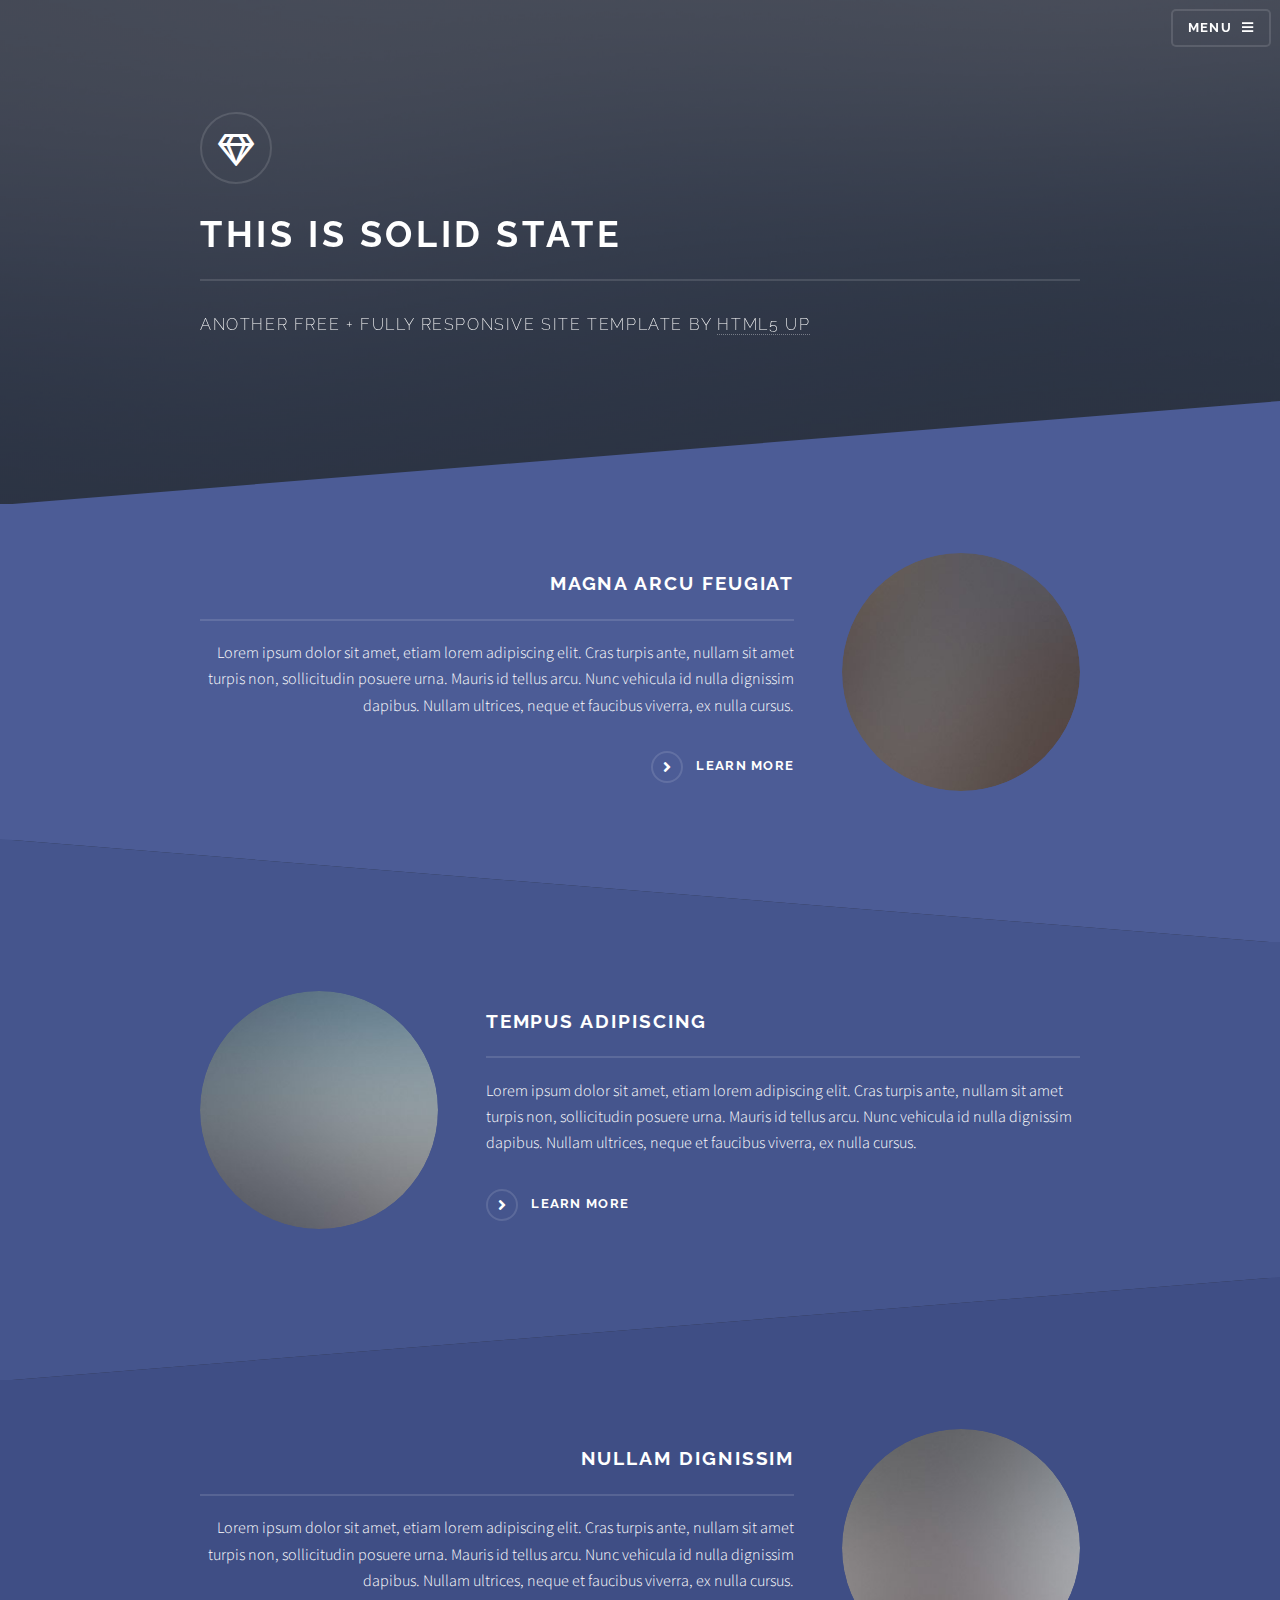
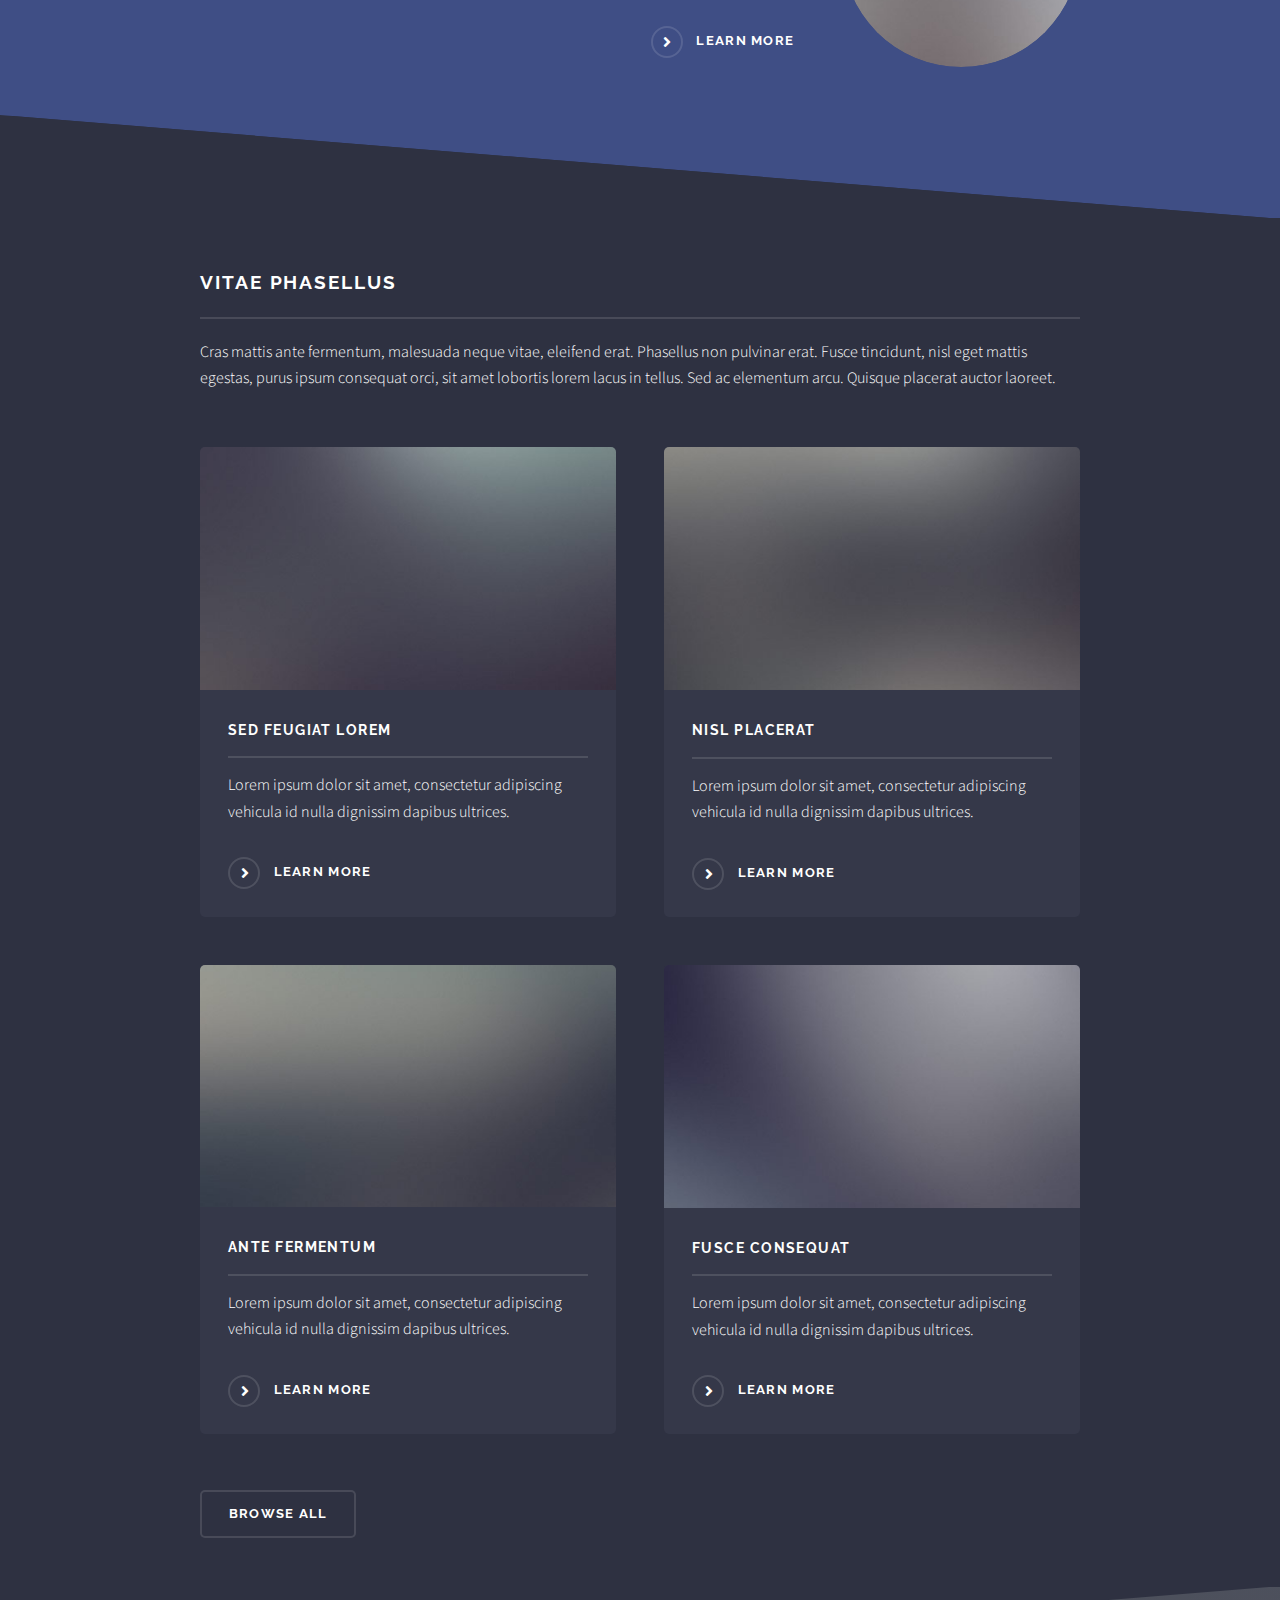
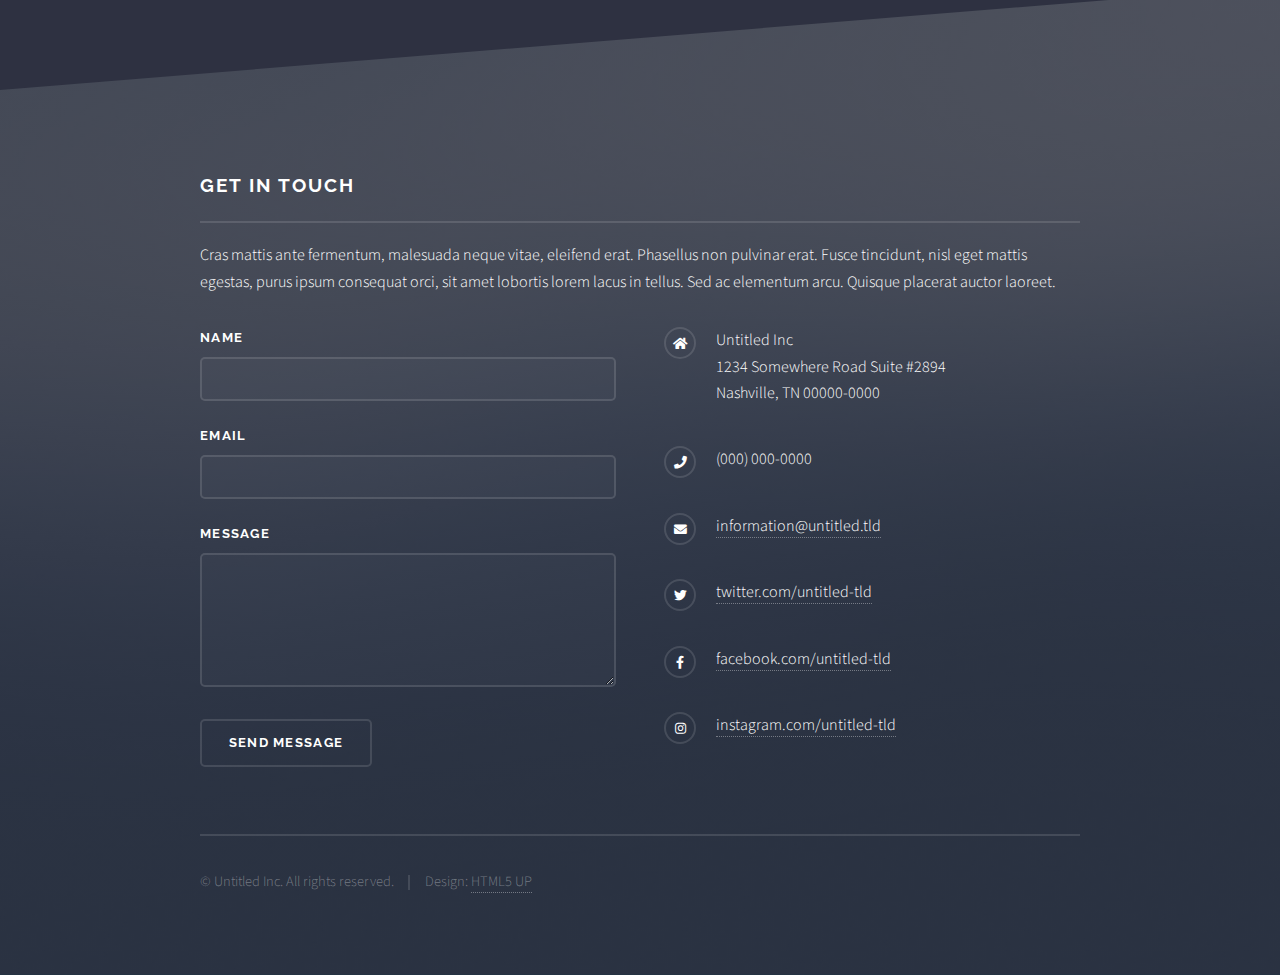
==== index.html @ c299502e "oo" ====
<!DOCTYPE HTML>
<!--
	Solid State by HTML5 UP
	html5up.net | @ajlkn
	Free for personal and commercial use under the CCA 3.0 license (html5up.net/license)
-->
<html>
	<head>
		<title>Solid State by HTML5 UP</title>
		<meta charset="utf-8" />
		<meta name="viewport" content="width=device-width, initial-scale=1, user-scalable=no" />
		<link rel="stylesheet" href="assets/css/main.css" />
		<noscript><link rel="stylesheet" href="assets/css/noscript.css" /></noscript>
	</head>
	<body class="is-preload">

		<!-- Page Wrapper -->
			<div id="page-wrapper">

				<!-- Header -->
					<header id="header" class="alt">
						<h1><a href="index.html">Solid State</a></h1>
						<nav>
							<a href="#menu">Menu</a>
						</nav>
					</header>

				<!-- Menu -->
					<nav id="menu">
						<div class="inner">
							<h2>Menu</h2>
							<ul class="links">
								<li><a href="index.html">Home</a></li>
								<li><a href="generic.html">Generic</a></li>
								<li><a href="elements.html">Elements</a></li>
								<li><a href="#">Log In</a></li>
								<li><a href="#">Sign Up</a></li>
							</ul>
							<a href="#" class="close">Close</a>
						</div>
					</nav>

				<!-- Banner -->
					<section id="banner">
						<div class="inner">
							<div class="logo"><span class="icon fa-gem"></span></div>
							<h2>This is Solid State</h2>
							<p>Another free + fully responsive site template by <a href="http://html5up.net">HTML5 UP</a></p>
						</div>
					</section>

				<!-- Wrapper -->
					<section id="wrapper">

						<!-- One -->
							<section id="one" class="wrapper spotlight style1">
								<div class="inner">
									<a href="#" class="image"><img src="images/pic01.jpg" alt="" /></a>
									<div class="content">
										<h2 class="major">Magna arcu feugiat</h2>
										<p>Lorem ipsum dolor sit amet, etiam lorem adipiscing elit. Cras turpis ante, nullam sit amet turpis non, sollicitudin posuere urna. Mauris id tellus arcu. Nunc vehicula id nulla dignissim dapibus. Nullam ultrices, neque et faucibus viverra, ex nulla cursus.</p>
										<a href="#" class="special">Learn more</a>
									</div>
								</div>
							</section>

						<!-- Two -->
							<section id="two" class="wrapper alt spotlight style2">
								<div class="inner">
									<a href="#" class="image"><img src="images/pic02.jpg" alt="" /></a>
									<div class="content">
										<h2 class="major">Tempus adipiscing</h2>
										<p>Lorem ipsum dolor sit amet, etiam lorem adipiscing elit. Cras turpis ante, nullam sit amet turpis non, sollicitudin posuere urna. Mauris id tellus arcu. Nunc vehicula id nulla dignissim dapibus. Nullam ultrices, neque et faucibus viverra, ex nulla cursus.</p>
										<a href="#" class="special">Learn more</a>
									</div>
								</div>
							</section>

						<!-- Three -->
							<section id="three" class="wrapper spotlight style3">
								<div class="inner">
									<a href="#" class="image"><img src="images/pic03.jpg" alt="" /></a>
									<div class="content">
										<h2 class="major">Nullam dignissim</h2>
										<p>Lorem ipsum dolor sit amet, etiam lorem adipiscing elit. Cras turpis ante, nullam sit amet turpis non, sollicitudin posuere urna. Mauris id tellus arcu. Nunc vehicula id nulla dignissim dapibus. Nullam ultrices, neque et faucibus viverra, ex nulla cursus.</p>
										<a href="#" class="special">Learn more</a>
									</div>
								</div>
							</section>

						<!-- Four -->
							<section id="four" class="wrapper alt style1">
								<div class="inner">
									<h2 class="major">Vitae phasellus</h2>
									<p>Cras mattis ante fermentum, malesuada neque vitae, eleifend erat. Phasellus non pulvinar erat. Fusce tincidunt, nisl eget mattis egestas, purus ipsum consequat orci, sit amet lobortis lorem lacus in tellus. Sed ac elementum arcu. Quisque placerat auctor laoreet.</p>
									<section class="features">
										<article>
											<a href="#" class="image"><img src="images/pic04.jpg" alt="" /></a>
											<h3 class="major">Sed feugiat lorem</h3>
											<p>Lorem ipsum dolor sit amet, consectetur adipiscing vehicula id nulla dignissim dapibus ultrices.</p>
											<a href="#" class="special">Learn more</a>
										</article>
										<article>
											<a href="#" class="image"><img src="images/pic05.jpg" alt="" /></a>
											<h3 class="major">Nisl placerat</h3>
											<p>Lorem ipsum dolor sit amet, consectetur adipiscing vehicula id nulla dignissim dapibus ultrices.</p>
											<a href="#" class="special">Learn more</a>
										</article>
										<article>
											<a href="#" class="image"><img src="images/pic06.jpg" alt="" /></a>
											<h3 class="major">Ante fermentum</h3>
											<p>Lorem ipsum dolor sit amet, consectetur adipiscing vehicula id nulla dignissim dapibus ultrices.</p>
											<a href="#" class="special">Learn more</a>
										</article>
										<article>
											<a href="#" class="image"><img src="images/pic07.jpg" alt="" /></a>
											<h3 class="major">Fusce consequat</h3>
											<p>Lorem ipsum dolor sit amet, consectetur adipiscing vehicula id nulla dignissim dapibus ultrices.</p>
											<a href="#" class="special">Learn more</a>
										</article>
									</section>
									<ul class="actions">
										<li><a href="#" class="button">Browse All</a></li>
									</ul>
								</div>
							</section>

					</section>

				<!-- Footer -->
					<section id="footer">
						<div class="inner">
							<h2 class="major">Get in touch</h2>
							<p>Cras mattis ante fermentum, malesuada neque vitae, eleifend erat. Phasellus non pulvinar erat. Fusce tincidunt, nisl eget mattis egestas, purus ipsum consequat orci, sit amet lobortis lorem lacus in tellus. Sed ac elementum arcu. Quisque placerat auctor laoreet.</p>
							<form method="post" action="#">
								<div class="fields">
									<div class="field">
										<label for="name">Name</label>
										<input type="text" name="name" id="name" />
									</div>
									<div class="field">
										<label for="email">Email</label>
										<input type="email" name="email" id="email" />
									</div>
									<div class="field">
										<label for="message">Message</label>
										<textarea name="message" id="message" rows="4"></textarea>
									</div>
								</div>
								<ul class="actions">
									<li><input type="submit" value="Send Message" /></li>
								</ul>
							</form>
							<ul class="contact">
								<li class="icon solid fa-home">
									Untitled Inc<br />
									1234 Somewhere Road Suite #2894<br />
									Nashville, TN 00000-0000
								</li>
								<li class="icon solid fa-phone">(000) 000-0000</li>
								<li class="icon solid fa-envelope"><a href="#">information@untitled.tld</a></li>
								<li class="icon brands fa-twitter"><a href="#">twitter.com/untitled-tld</a></li>
								<li class="icon brands fa-facebook-f"><a href="#">facebook.com/untitled-tld</a></li>
								<li class="icon brands fa-instagram"><a href="#">instagram.com/untitled-tld</a></li>
							</ul>
							<ul class="copyright">
								<li>&copy; Untitled Inc. All rights reserved.</li><li>Design: <a href="http://html5up.net">HTML5 UP</a></li>
							</ul>
						</div>
					</section>

			</div>

		<!-- Scripts -->
			<script src="assets/js/jquery.min.js"></script>
			<script src="assets/js/jquery.scrollex.min.js"></script>
			<script src="assets/js/browser.min.js"></script>
			<script src="assets/js/breakpoints.min.js"></script>
			<script src="assets/js/util.js"></script>
			<script src="assets/js/main.js"></script>

	</body>
</html>
---- assets/css/main.css ----
@import url(fontawesome-all.min.css);
@import url("https://fonts.googleapis.com/css?family=Raleway:200,700|Source+Sans+Pro:300,600,300italic,600italic");

/*
	Solid State by HTML5 UP
	html5up.net | @ajlkn
	Free for personal and commercial use under the CCA 3.0 license (html5up.net/license)
*/

html, body, div, span, applet, object,
iframe, h1, h2, h3, h4, h5, h6, p, blockquote,
pre, a, abbr, acronym, address, big, cite,
code, del, dfn, em, img, ins, kbd, q, s, samp,
small, strike, strong, sub, sup, tt, var, b,
u, i, center, dl, dt, dd, ol, ul, li, fieldset,
form, label, legend, table, caption, tbody,
tfoot, thead, tr, th, td, article, aside,
canvas, details, embed, figure, figcaption,
footer, header, hgroup, menu, nav, output, ruby,
section, summary, time, mark, audio, video {
	margin: 0;
	padding: 0;
	border: 0;
	font-size: 100%;
	font: inherit;
	vertical-align: baseline;}

article, aside, details, figcaption, figure,
footer, header, hgroup, menu, nav, section {
	display: block;}

body {
	line-height: 1;
}

ol, ul {
	list-style: none;
}

blockquote, q {
	quotes: none;
}

	blockquote:before, blockquote:after, q:before, q:after {
		content: '';
		content: none;
	}

table {
	border-collapse: collapse;
	border-spacing: 0;
}

body {
	-webkit-text-size-adjust: none;
}

mark {
	background-color: transparent;
	color: inherit;
}

input::-moz-focus-inner {
	border: 0;
	padding: 0;
}

input, select, textarea {
	-moz-appearance: none;
	-webkit-appearance: none;
	-ms-appearance: none;
	appearance: none;
}

/* Basic */

	@-ms-viewport {
		width: device-width;
	}

	body {
		-ms-overflow-style: scrollbar;
	}

	@media screen and (max-width: 480px) {

		html, body {
			min-width: 320px;
		}

	}

	html {
		box-sizing: border-box;
	}

	*, *:before, *:after {
		box-sizing: inherit;
	}

	body {
		background-color: #2e3141;
		background-image: linear-gradient(to top, rgba(46, 49, 65, 0.8), rgba(46, 49, 65, 0.8)), url("../../images/bg.jpg");
		background-size: auto, cover;
		background-attachment: fixed, fixed;
		background-position: center, center;
	}

		body.is-preload *, body.is-preload *:before, body.is-preload *:after {
			-moz-animation: none !important;
			-webkit-animation: none !important;
			-ms-animation: none !important;
			animation: none !important;
			-moz-transition: none !important;
			-webkit-transition: none !important;
			-ms-transition: none !important;
			transition: none !important;
		}

/* Type */

	body, input, select, textarea {
		color: #ffffff;
		font-family: "Source Sans Pro", Helvetica, sans-serif;
		font-size: 16.5pt;
		font-weight: 300;
		line-height: 1.65;
	}

		@media screen and (max-width: 1680px) {

			body, input, select, textarea {
				font-size: 13pt;
			}

		}

		@media screen and (max-width: 1280px) {

			body, input, select, textarea {
				font-size: 12pt;
			}

		}

		@media screen and (max-width: 980px) {

			body, input, select, textarea {
				font-size: 12pt;
			}

		}

		@media screen and (max-width: 736px) {

			body, input, select, textarea {
				font-size: 12pt;
			}

		}

		@media screen and (max-width: 480px) {

			body, input, select, textarea {
				font-size: 12pt;
			}

		}

	a {
		-moz-transition: color 0.2s ease-in-out, border-bottom-color 0.2s ease-in-out;
		-webkit-transition: color 0.2s ease-in-out, border-bottom-color 0.2s ease-in-out;
		-ms-transition: color 0.2s ease-in-out, border-bottom-color 0.2s ease-in-out;
		transition: color 0.2s ease-in-out, border-bottom-color 0.2s ease-in-out;
		border-bottom: dotted 1px rgba(255, 255, 255, 0.35);
		color: #ffffff;
		text-decoration: none;
	}

		a:hover {
			border-bottom-color: transparent;
			color: #ffffff !important;
		}

		a.special:not(.button) {
			text-decoration: none;
			border-bottom: 0;
			display: block;
			font-family: Raleway, Helvetica, sans-serif;
			font-size: 0.8em;
			font-weight: 700;
			letter-spacing: 0.1em;
			margin: 0 0 2em 0;
			text-transform: uppercase;
		}

			a.special:not(.button):before {
				-moz-osx-font-smoothing: grayscale;
				-webkit-font-smoothing: antialiased;
				display: inline-block;
				font-style: normal;
				font-variant: normal;
				text-rendering: auto;
				line-height: 1;
				text-transform: none !important;
				font-family: 'Font Awesome 5 Free';
				font-weight: 900;
			}

			a.special:not(.button):before {
				-moz-transition: background-color 0.2s ease-in-out;
				-webkit-transition: background-color 0.2s ease-in-out;
				-ms-transition: background-color 0.2s ease-in-out;
				transition: background-color 0.2s ease-in-out;
				border-radius: 100%;
				border: solid 2px rgba(255, 255, 255, 0.125);
				content: '\f105';
				display: inline-block;
				font-size: 1.25em;
				height: 2em;
				line-height: 1.75em;
				margin-right: 0.85em;
				text-align: center;
				text-indent: 0.15em;
				vertical-align: middle;
				width: 2em;
			}

			a.special:not(.button):hover:before {
				background-color: rgba(255, 255, 255, 0.025);
			}

			a.special:not(.button):active:before {
				background-color: rgba(255, 255, 255, 0.075);
			}

	strong, b {
		color: #ffffff;
		font-weight: 600;
	}

	em, i {
		font-style: italic;
	}

	p {
		margin: 0 0 2em 0;
	}

	h1, h2, h3, h4, h5, h6 {
		color: #ffffff;
		font-family: Raleway, Helvetica, sans-serif;
		font-weight: 700;
		letter-spacing: 0.1em;
		margin: 0 0 1em 0;
		text-transform: uppercase;
	}

		h1 a, h2 a, h3 a, h4 a, h5 a, h6 a {
			color: inherit;
			text-decoration: none;
			border-bottom: 0;
		}

		h1 span, h2 span, h3 span, h4 span, h5 span, h6 span {
			font-weight: 200;
		}

		h1.major, h2.major, h3.major, h4.major, h5.major, h6.major {
			padding-bottom: 1em;
			border-bottom: solid 2px rgba(255, 255, 255, 0.125);
		}

	h2 {
		font-size: 1.2em;
	}

	h3 {
		font-size: 0.9em;
	}

	h4 {
		font-size: 0.7em;
	}

	h5 {
		font-size: 0.7em;
	}

	h6 {
		font-size: 0.7em;
	}

	@media screen and (max-width: 736px) {

		h2 {
			font-size: 1em;
		}

		h3 {
			font-size: 0.8em;
		}

	}

	sub {
		font-size: 0.8em;
		position: relative;
		top: 0.5em;
	}

	sup {
		font-size: 0.8em;
		position: relative;
		top: -0.5em;
	}

	blockquote {
		border-left: solid 4px rgba(255, 255, 255, 0.125);
		font-style: italic;
		margin: 0 0 2em 0;
		padding: 0.5em 0 0.5em 2em;
	}

	code {
		background: rgba(255, 255, 255, 0.025);
		border-radius: 5px;
		border: solid 2px rgba(255, 255, 255, 0.125);
		font-family: "Courier New", monospace;
		font-size: 0.9em;
		margin: 0 0.25em;
		padding: 0.25em 0.65em;
	}

	pre {
		-webkit-overflow-scrolling: touch;
		font-family: "Courier New", monospace;
		font-size: 0.9em;
		margin: 0 0 2em 0;
	}

		pre code {
			display: block;
			line-height: 1.75em;
			padding: 1em 1.5em;
			overflow-x: auto;
		}

	hr {
		border: 0;
		border-bottom: solid 2px rgba(255, 255, 255, 0.125);
		margin: 2.5em 0;
	}

		hr.major {
			margin: 4em 0;
		}

	.align-left {
		text-align: left;
	}

	.align-center {
		text-align: center;
	}

	.align-right {
		text-align: right;
	}

/* Row */

	.row {
		display: flex;
		flex-wrap: wrap;
		box-sizing: border-box;
		align-items: stretch;
	}

		.row > * {
			box-sizing: border-box;
		}

		.row.gtr-uniform > * > :last-child {
			margin-bottom: 0;
		}

		.row.aln-left {
			justify-content: flex-start;
		}

		.row.aln-center {
			justify-content: center;
		}

		.row.aln-right {
			justify-content: flex-end;
		}

		.row.aln-top {
			align-items: flex-start;
		}

		.row.aln-middle {
			align-items: center;
		}

		.row.aln-bottom {
			align-items: flex-end;
		}

		.row > .imp {
			order: -1;
		}

		.row > .col-1 {
			width: 8.33333%;
		}

		.row > .off-1 {
			margin-left: 8.33333%;
		}

		.row > .col-2 {
			width: 16.66667%;
		}

		.row > .off-2 {
			margin-left: 16.66667%;
		}

		.row > .col-3 {
			width: 25%;
		}

		.row > .off-3 {
			margin-left: 25%;
		}

		.row > .col-4 {
			width: 33.33333%;
		}

		.row > .off-4 {
			margin-left: 33.33333%;
		}

		.row > .col-5 {
			width: 41.66667%;
		}

		.row > .off-5 {
			margin-left: 41.66667%;
		}

		.row > .col-6 {
			width: 50%;
		}

		.row > .off-6 {
			margin-left: 50%;
		}

		.row > .col-7 {
			width: 58.33333%;
		}

		.row > .off-7 {
			margin-left: 58.33333%;
		}

		.row > .col-8 {
			width: 66.66667%;
		}

		.row > .off-8 {
			margin-left: 66.66667%;
		}

		.row > .col-9 {
			width: 75%;
		}

		.row > .off-9 {
			margin-left: 75%;
		}

		.row > .col-10 {
			width: 83.33333%;
		}

		.row > .off-10 {
			margin-left: 83.33333%;
		}

		.row > .col-11 {
			width: 91.66667%;
		}

		.row > .off-11 {
			margin-left: 91.66667%;
		}

		.row > .col-12 {
			width: 100%;
		}

		.row > .off-12 {
			margin-left: 100%;
		}

		.row.gtr-0 {
			margin-top: 0;
			margin-left: 0em;
		}

			.row.gtr-0 > * {
				padding: 0 0 0 0em;
			}

			.row.gtr-0.gtr-uniform {
				margin-top: 0em;
			}

				.row.gtr-0.gtr-uniform > * {
					padding-top: 0em;
				}

		.row.gtr-25 {
			margin-top: 0;
			margin-left: -0.4375em;
		}

			.row.gtr-25 > * {
				padding: 0 0 0 0.4375em;
			}

			.row.gtr-25.gtr-uniform {
				margin-top: -0.4375em;
			}

				.row.gtr-25.gtr-uniform > * {
					padding-top: 0.4375em;
				}

		.row.gtr-50 {
			margin-top: 0;
			margin-left: -0.875em;
		}

			.row.gtr-50 > * {
				padding: 0 0 0 0.875em;
			}

			.row.gtr-50.gtr-uniform {
				margin-top: -0.875em;
			}

				.row.gtr-50.gtr-uniform > * {
					padding-top: 0.875em;
				}

		.row {
			margin-top: 0;
			margin-left: -1.75em;
		}

			.row > * {
				padding: 0 0 0 1.75em;
			}

			.row.gtr-uniform {
				margin-top: -1.75em;
			}

				.row.gtr-uniform > * {
					padding-top: 1.75em;
				}

		.row.gtr-150 {
			margin-top: 0;
			margin-left: -2.625em;
		}

			.row.gtr-150 > * {
				padding: 0 0 0 2.625em;
			}

			.row.gtr-150.gtr-uniform {
				margin-top: -2.625em;
			}

				.row.gtr-150.gtr-uniform > * {
					padding-top: 2.625em;
				}

		.row.gtr-200 {
			margin-top: 0;
			margin-left: -3.5em;
		}

			.row.gtr-200 > * {
				padding: 0 0 0 3.5em;
			}

			.row.gtr-200.gtr-uniform {
				margin-top: -3.5em;
			}

				.row.gtr-200.gtr-uniform > * {
					padding-top: 3.5em;
				}

		@media screen and (max-width: 1680px) {

			.row {
				display: flex;
				flex-wrap: wrap;
				box-sizing: border-box;
				align-items: stretch;
			}

				.row > * {
					box-sizing: border-box;
				}

				.row.gtr-uniform > * > :last-child {
					margin-bottom: 0;
				}

				.row.aln-left {
					justify-content: flex-start;
				}

				.row.aln-center {
					justify-content: center;
				}

				.row.aln-right {
					justify-content: flex-end;
				}

				.row.aln-top {
					align-items: flex-start;
				}

				.row.aln-middle {
					align-items: center;
				}

				.row.aln-bottom {
					align-items: flex-end;
				}

				.row > .imp-xlarge {
					order: -1;
				}

				.row > .col-1-xlarge {
					width: 8.33333%;
				}

				.row > .off-1-xlarge {
					margin-left: 8.33333%;
				}

				.row > .col-2-xlarge {
					width: 16.66667%;
				}

				.row > .off-2-xlarge {
					margin-left: 16.66667%;
				}

				.row > .col-3-xlarge {
					width: 25%;
				}

				.row > .off-3-xlarge {
					margin-left: 25%;
				}

				.row > .col-4-xlarge {
					width: 33.33333%;
				}

				.row > .off-4-xlarge {
					margin-left: 33.33333%;
				}

				.row > .col-5-xlarge {
					width: 41.66667%;
				}

				.row > .off-5-xlarge {
					margin-left: 41.66667%;
				}

				.row > .col-6-xlarge {
					width: 50%;
				}

				.row > .off-6-xlarge {
					margin-left: 50%;
				}

				.row > .col-7-xlarge {
					width: 58.33333%;
				}

				.row > .off-7-xlarge {
					margin-left: 58.33333%;
				}

				.row > .col-8-xlarge {
					width: 66.66667%;
				}

				.row > .off-8-xlarge {
					margin-left: 66.66667%;
				}

				.row > .col-9-xlarge {
					width: 75%;
				}

				.row > .off-9-xlarge {
					margin-left: 75%;
				}

				.row > .col-10-xlarge {
					width: 83.33333%;
				}

				.row > .off-10-xlarge {
					margin-left: 83.33333%;
				}

				.row > .col-11-xlarge {
					width: 91.66667%;
				}

				.row > .off-11-xlarge {
					margin-left: 91.66667%;
				}

				.row > .col-12-xlarge {
					width: 100%;
				}

				.row > .off-12-xlarge {
					margin-left: 100%;
				}

				.row.gtr-0 {
					margin-top: 0;
					margin-left: 0em;
				}

					.row.gtr-0 > * {
						padding: 0 0 0 0em;
					}

					.row.gtr-0.gtr-uniform {
						margin-top: 0em;
					}

						.row.gtr-0.gtr-uniform > * {
							padding-top: 0em;
						}

				.row.gtr-25 {
					margin-top: 0;
					margin-left: -0.4375em;
				}

					.row.gtr-25 > * {
						padding: 0 0 0 0.4375em;
					}

					.row.gtr-25.gtr-uniform {
						margin-top: -0.4375em;
					}

						.row.gtr-25.gtr-uniform > * {
							padding-top: 0.4375em;
						}

				.row.gtr-50 {
					margin-top: 0;
					margin-left: -0.875em;
				}

					.row.gtr-50 > * {
						padding: 0 0 0 0.875em;
					}

					.row.gtr-50.gtr-uniform {
						margin-top: -0.875em;
					}

						.row.gtr-50.gtr-uniform > * {
							padding-top: 0.875em;
						}

				.row {
					margin-top: 0;
					margin-left: -1.75em;
				}

					.row > * {
						padding: 0 0 0 1.75em;
					}

					.row.gtr-uniform {
						margin-top: -1.75em;
					}

						.row.gtr-uniform > * {
							padding-top: 1.75em;
						}

				.row.gtr-150 {
					margin-top: 0;
					margin-left: -2.625em;
				}

					.row.gtr-150 > * {
						padding: 0 0 0 2.625em;
					}

					.row.gtr-150.gtr-uniform {
						margin-top: -2.625em;
					}

						.row.gtr-150.gtr-uniform > * {
							padding-top: 2.625em;
						}

				.row.gtr-200 {
					margin-top: 0;
					margin-left: -3.5em;
				}

					.row.gtr-200 > * {
						padding: 0 0 0 3.5em;
					}

					.row.gtr-200.gtr-uniform {
						margin-top: -3.5em;
					}

						.row.gtr-200.gtr-uniform > * {
							padding-top: 3.5em;
						}

		}

		@media screen and (max-width: 1280px) {

			.row {
				display: flex;
				flex-wrap: wrap;
				box-sizing: border-box;
				align-items: stretch;
			}

				.row > * {
					box-sizing: border-box;
				}

				.row.gtr-uniform > * > :last-child {
					margin-bottom: 0;
				}

				.row.aln-left {
					justify-content: flex-start;
				}

				.row.aln-center {
					justify-content: center;
				}

				.row.aln-right {
					justify-content: flex-end;
				}

				.row.aln-top {
					align-items: flex-start;
				}

				.row.aln-middle {
					align-items: center;
				}

				.row.aln-bottom {
					align-items: flex-end;
				}

				.row > .imp-large {
					order: -1;
				}

				.row > .col-1-large {
					width: 8.33333%;
				}

				.row > .off-1-large {
					margin-left: 8.33333%;
				}

				.row > .col-2-large {
					width: 16.66667%;
				}

				.row > .off-2-large {
					margin-left: 16.66667%;
				}

				.row > .col-3-large {
					width: 25%;
				}

				.row > .off-3-large {
					margin-left: 25%;
				}

				.row > .col-4-large {
					width: 33.33333%;
				}

				.row > .off-4-large {
					margin-left: 33.33333%;
				}

				.row > .col-5-large {
					width: 41.66667%;
				}

				.row > .off-5-large {
					margin-left: 41.66667%;
				}

				.row > .col-6-large {
					width: 50%;
				}

				.row > .off-6-large {
					margin-left: 50%;
				}

				.row > .col-7-large {
					width: 58.33333%;
				}

				.row > .off-7-large {
					margin-left: 58.33333%;
				}

				.row > .col-8-large {
					width: 66.66667%;
				}

				.row > .off-8-large {
					margin-left: 66.66667%;
				}

				.row > .col-9-large {
					width: 75%;
				}

				.row > .off-9-large {
					margin-left: 75%;
				}

				.row > .col-10-large {
					width: 83.33333%;
				}

				.row > .off-10-large {
					margin-left: 83.33333%;
				}

				.row > .col-11-large {
					width: 91.66667%;
				}

				.row > .off-11-large {
					margin-left: 91.66667%;
				}

				.row > .col-12-large {
					width: 100%;
				}

				.row > .off-12-large {
					margin-left: 100%;
				}

				.row.gtr-0 {
					margin-top: 0;
					margin-left: 0em;
				}

					.row.gtr-0 > * {
						padding: 0 0 0 0em;
					}

					.row.gtr-0.gtr-uniform {
						margin-top: 0em;
					}

						.row.gtr-0.gtr-uniform > * {
							padding-top: 0em;
						}

				.row.gtr-25 {
					margin-top: 0;
					margin-left: -0.4375em;
				}

					.row.gtr-25 > * {
						padding: 0 0 0 0.4375em;
					}

					.row.gtr-25.gtr-uniform {
						margin-top: -0.4375em;
					}

						.row.gtr-25.gtr-uniform > * {
							padding-top: 0.4375em;
						}

				.row.gtr-50 {
					margin-top: 0;
					margin-left: -0.875em;
				}

					.row.gtr-50 > * {
						padding: 0 0 0 0.875em;
					}

					.row.gtr-50.gtr-uniform {
						margin-top: -0.875em;
					}

						.row.gtr-50.gtr-uniform > * {
							padding-top: 0.875em;
						}

				.row {
					margin-top: 0;
					margin-left: -1.75em;
				}

					.row > * {
						padding: 0 0 0 1.75em;
					}

					.row.gtr-uniform {
						margin-top: -1.75em;
					}

						.row.gtr-uniform > * {
							padding-top: 1.75em;
						}

				.row.gtr-150 {
					margin-top: 0;
					margin-left: -2.625em;
				}

					.row.gtr-150 > * {
						padding: 0 0 0 2.625em;
					}

					.row.gtr-150.gtr-uniform {
						margin-top: -2.625em;
					}

						.row.gtr-150.gtr-uniform > * {
							padding-top: 2.625em;
						}

				.row.gtr-200 {
					margin-top: 0;
					margin-left: -3.5em;
				}

					.row.gtr-200 > * {
						padding: 0 0 0 3.5em;
					}

					.row.gtr-200.gtr-uniform {
						margin-top: -3.5em;
					}

						.row.gtr-200.gtr-uniform > * {
							padding-top: 3.5em;
						}

		}

		@media screen and (max-width: 980px) {

			.row {
				display: flex;
				flex-wrap: wrap;
				box-sizing: border-box;
				align-items: stretch;
			}

				.row > * {
					box-sizing: border-box;
				}

				.row.gtr-uniform > * > :last-child {
					margin-bottom: 0;
				}

				.row.aln-left {
					justify-content: flex-start;
				}

				.row.aln-center {
					justify-content: center;
				}

				.row.aln-right {
					justify-content: flex-end;
				}

				.row.aln-top {
					align-items: flex-start;
				}

				.row.aln-middle {
					align-items: center;
				}

				.row.aln-bottom {
					align-items: flex-end;
				}

				.row > .imp-medium {
					order: -1;
				}

				.row > .col-1-medium {
					width: 8.33333%;
				}

				.row > .off-1-medium {
					margin-left: 8.33333%;
				}

				.row > .col-2-medium {
					width: 16.66667%;
				}

				.row > .off-2-medium {
					margin-left: 16.66667%;
				}

				.row > .col-3-medium {
					width: 25%;
				}

				.row > .off-3-medium {
					margin-left: 25%;
				}

				.row > .col-4-medium {
					width: 33.33333%;
				}

				.row > .off-4-medium {
					margin-left: 33.33333%;
				}

				.row > .col-5-medium {
					width: 41.66667%;
				}

				.row > .off-5-medium {
					margin-left: 41.66667%;
				}

				.row > .col-6-medium {
					width: 50%;
				}

				.row > .off-6-medium {
					margin-left: 50%;
				}

				.row > .col-7-medium {
					width: 58.33333%;
				}

				.row > .off-7-medium {
					margin-left: 58.33333%;
				}

				.row > .col-8-medium {
					width: 66.66667%;
				}

				.row > .off-8-medium {
					margin-left: 66.66667%;
				}

				.row > .col-9-medium {
					width: 75%;
				}

				.row > .off-9-medium {
					margin-left: 75%;
				}

				.row > .col-10-medium {
					width: 83.33333%;
				}

				.row > .off-10-medium {
					margin-left: 83.33333%;
				}

				.row > .col-11-medium {
					width: 91.66667%;
				}

				.row > .off-11-medium {
					margin-left: 91.66667%;
				}

				.row > .col-12-medium {
					width: 100%;
				}

				.row > .off-12-medium {
					margin-left: 100%;
				}

				.row.gtr-0 {
					margin-top: 0;
					margin-left: 0em;
				}

					.row.gtr-0 > * {
						padding: 0 0 0 0em;
					}

					.row.gtr-0.gtr-uniform {
						margin-top: 0em;
					}

						.row.gtr-0.gtr-uniform > * {
							padding-top: 0em;
						}

				.row.gtr-25 {
					margin-top: 0;
					margin-left: -0.4375em;
				}

					.row.gtr-25 > * {
						padding: 0 0 0 0.4375em;
					}

					.row.gtr-25.gtr-uniform {
						margin-top: -0.4375em;
					}

						.row.gtr-25.gtr-uniform > * {
							padding-top: 0.4375em;
						}

				.row.gtr-50 {
					margin-top: 0;
					margin-left: -0.875em;
				}

					.row.gtr-50 > * {
						padding: 0 0 0 0.875em;
					}

					.row.gtr-50.gtr-uniform {
						margin-top: -0.875em;
					}

						.row.gtr-50.gtr-uniform > * {
							padding-top: 0.875em;
						}

				.row {
					margin-top: 0;
					margin-left: -1.75em;
				}

					.row > * {
						padding: 0 0 0 1.75em;
					}

					.row.gtr-uniform {
						margin-top: -1.75em;
					}

						.row.gtr-uniform > * {
							padding-top: 1.75em;
						}

				.row.gtr-150 {
					margin-top: 0;
					margin-left: -2.625em;
				}

					.row.gtr-150 > * {
						padding: 0 0 0 2.625em;
					}

					.row.gtr-150.gtr-uniform {
						margin-top: -2.625em;
					}

						.row.gtr-150.gtr-uniform > * {
							padding-top: 2.625em;
						}

				.row.gtr-200 {
					margin-top: 0;
					margin-left: -3.5em;
				}

					.row.gtr-200 > * {
						padding: 0 0 0 3.5em;
					}

					.row.gtr-200.gtr-uniform {
						margin-top: -3.5em;
					}

						.row.gtr-200.gtr-uniform > * {
							padding-top: 3.5em;
						}

		}

		@media screen and (max-width: 736px) {

			.row {
				display: flex;
				flex-wrap: wrap;
				box-sizing: border-box;
				align-items: stretch;
			}

				.row > * {
					box-sizing: border-box;
				}

				.row.gtr-uniform > * > :last-child {
					margin-bottom: 0;
				}

				.row.aln-left {
					justify-content: flex-start;
				}

				.row.aln-center {
					justify-content: center;
				}

				.row.aln-right {
					justify-content: flex-end;
				}

				.row.aln-top {
					align-items: flex-start;
				}

				.row.aln-middle {
					align-items: center;
				}

				.row.aln-bottom {
					align-items: flex-end;
				}

				.row > .imp-small {
					order: -1;
				}

				.row > .col-1-small {
					width: 8.33333%;
				}

				.row > .off-1-small {
					margin-left: 8.33333%;
				}

				.row > .col-2-small {
					width: 16.66667%;
				}

				.row > .off-2-small {
					margin-left: 16.66667%;
				}

				.row > .col-3-small {
					width: 25%;
				}

				.row > .off-3-small {
					margin-left: 25%;
				}

				.row > .col-4-small {
					width: 33.33333%;
				}

				.row > .off-4-small {
					margin-left: 33.33333%;
				}

				.row > .col-5-small {
					width: 41.66667%;
				}

				.row > .off-5-small {
					margin-left: 41.66667%;
				}

				.row > .col-6-small {
					width: 50%;
				}

				.row > .off-6-small {
					margin-left: 50%;
				}

				.row > .col-7-small {
					width: 58.33333%;
				}

				.row > .off-7-small {
					margin-left: 58.33333%;
				}

				.row > .col-8-small {
					width: 66.66667%;
				}

				.row > .off-8-small {
					margin-left: 66.66667%;
				}

				.row > .col-9-small {
					width: 75%;
				}

				.row > .off-9-small {
					margin-left: 75%;
				}

				.row > .col-10-small {
					width: 83.33333%;
				}

				.row > .off-10-small {
					margin-left: 83.33333%;
				}

				.row > .col-11-small {
					width: 91.66667%;
				}

				.row > .off-11-small {
					margin-left: 91.66667%;
				}

				.row > .col-12-small {
					width: 100%;
				}

				.row > .off-12-small {
					margin-left: 100%;
				}

				.row.gtr-0 {
					margin-top: 0;
					margin-left: 0em;
				}

					.row.gtr-0 > * {
						padding: 0 0 0 0em;
					}

					.row.gtr-0.gtr-uniform {
						margin-top: 0em;
					}

						.row.gtr-0.gtr-uniform > * {
							padding-top: 0em;
						}

				.row.gtr-25 {
					margin-top: 0;
					margin-left: -0.3125em;
				}

					.row.gtr-25 > * {
						padding: 0 0 0 0.3125em;
					}

					.row.gtr-25.gtr-uniform {
						margin-top: -0.3125em;
					}

						.row.gtr-25.gtr-uniform > * {
							padding-top: 0.3125em;
						}

				.row.gtr-50 {
					margin-top: 0;
					margin-left: -0.625em;
				}

					.row.gtr-50 > * {
						padding: 0 0 0 0.625em;
					}

					.row.gtr-50.gtr-uniform {
						margin-top: -0.625em;
					}

						.row.gtr-50.gtr-uniform > * {
							padding-top: 0.625em;
						}

				.row {
					margin-top: 0;
					margin-left: -1.25em;
				}

					.row > * {
						padding: 0 0 0 1.25em;
					}

					.row.gtr-uniform {
						margin-top: -1.25em;
					}

						.row.gtr-uniform > * {
							padding-top: 1.25em;
						}

				.row.gtr-150 {
					margin-top: 0;
					margin-left: -1.875em;
				}

					.row.gtr-150 > * {
						padding: 0 0 0 1.875em;
					}

					.row.gtr-150.gtr-uniform {
						margin-top: -1.875em;
					}

						.row.gtr-150.gtr-uniform > * {
							padding-top: 1.875em;
						}

				.row.gtr-200 {
					margin-top: 0;
					margin-left: -2.5em;
				}

					.row.gtr-200 > * {
						padding: 0 0 0 2.5em;
					}

					.row.gtr-200.gtr-uniform {
						margin-top: -2.5em;
					}

						.row.gtr-200.gtr-uniform > * {
							padding-top: 2.5em;
						}

		}

		@media screen and (max-width: 480px) {

			.row {
				display: flex;
				flex-wrap: wrap;
				box-sizing: border-box;
				align-items: stretch;
			}

				.row > * {
					box-sizing: border-box;
				}

				.row.gtr-uniform > * > :last-child {
					margin-bottom: 0;
				}

				.row.aln-left {
					justify-content: flex-start;
				}

				.row.aln-center {
					justify-content: center;
				}

				.row.aln-right {
					justify-content: flex-end;
				}

				.row.aln-top {
					align-items: flex-start;
				}

				.row.aln-middle {
					align-items: center;
				}

				.row.aln-bottom {
					align-items: flex-end;
				}

				.row > .imp-xsmall {
					order: -1;
				}

				.row > .col-1-xsmall {
					width: 8.33333%;
				}

				.row > .off-1-xsmall {
					margin-left: 8.33333%;
				}

				.row > .col-2-xsmall {
					width: 16.66667%;
				}

				.row > .off-2-xsmall {
					margin-left: 16.66667%;
				}

				.row > .col-3-xsmall {
					width: 25%;
				}

				.row > .off-3-xsmall {
					margin-left: 25%;
				}

				.row > .col-4-xsmall {
					width: 33.33333%;
				}

				.row > .off-4-xsmall {
					margin-left: 33.33333%;
				}

				.row > .col-5-xsmall {
					width: 41.66667%;
				}

				.row > .off-5-xsmall {
					margin-left: 41.66667%;
				}

				.row > .col-6-xsmall {
					width: 50%;
				}

				.row > .off-6-xsmall {
					margin-left: 50%;
				}

				.row > .col-7-xsmall {
					width: 58.33333%;
				}

				.row > .off-7-xsmall {
					margin-left: 58.33333%;
				}

				.row > .col-8-xsmall {
					width: 66.66667%;
				}

				.row > .off-8-xsmall {
					margin-left: 66.66667%;
				}

				.row > .col-9-xsmall {
					width: 75%;
				}

				.row > .off-9-xsmall {
					margin-left: 75%;
				}

				.row > .col-10-xsmall {
					width: 83.33333%;
				}

				.row > .off-10-xsmall {
					margin-left: 83.33333%;
				}

				.row > .col-11-xsmall {
					width: 91.66667%;
				}

				.row > .off-11-xsmall {
					margin-left: 91.66667%;
				}

				.row > .col-12-xsmall {
					width: 100%;
				}

				.row > .off-12-xsmall {
					margin-left: 100%;
				}

				.row.gtr-0 {
					margin-top: 0;
					margin-left: 0em;
				}

					.row.gtr-0 > * {
						padding: 0 0 0 0em;
					}

					.row.gtr-0.gtr-uniform {
						margin-top: 0em;
					}

						.row.gtr-0.gtr-uniform > * {
							padding-top: 0em;
						}

				.row.gtr-25 {
					margin-top: 0;
					margin-left: -0.3125em;
				}

					.row.gtr-25 > * {
						padding: 0 0 0 0.3125em;
					}

					.row.gtr-25.gtr-uniform {
						margin-top: -0.3125em;
					}

						.row.gtr-25.gtr-uniform > * {
							padding-top: 0.3125em;
						}

				.row.gtr-50 {
					margin-top: 0;
					margin-left: -0.625em;
				}

					.row.gtr-50 > * {
						padding: 0 0 0 0.625em;
					}

					.row.gtr-50.gtr-uniform {
						margin-top: -0.625em;
					}

						.row.gtr-50.gtr-uniform > * {
							padding-top: 0.625em;
						}

				.row {
					margin-top: 0;
					margin-left: -1.25em;
				}

					.row > * {
						padding: 0 0 0 1.25em;
					}

					.row.gtr-uniform {
						margin-top: -1.25em;
					}

						.row.gtr-uniform > * {
							padding-top: 1.25em;
						}

				.row.gtr-150 {
					margin-top: 0;
					margin-left: -1.875em;
				}

					.row.gtr-150 > * {
						padding: 0 0 0 1.875em;
					}

					.row.gtr-150.gtr-uniform {
						margin-top: -1.875em;
					}

						.row.gtr-150.gtr-uniform > * {
							padding-top: 1.875em;
						}

				.row.gtr-200 {
					margin-top: 0;
					margin-left: -2.5em;
				}

					.row.gtr-200 > * {
						padding: 0 0 0 2.5em;
					}

					.row.gtr-200.gtr-uniform {
						margin-top: -2.5em;
					}

						.row.gtr-200.gtr-uniform > * {
							padding-top: 2.5em;
						}

		}

		@media screen and (max-width: 360px) {

			.row {
				display: flex;
				flex-wrap: wrap;
				box-sizing: border-box;
				align-items: stretch;
			}

				.row > * {
					box-sizing: border-box;
				}

				.row.gtr-uniform > * > :last-child {
					margin-bottom: 0;
				}

				.row.aln-left {
					justify-content: flex-start;
				}

				.row.aln-center {
					justify-content: center;
				}

				.row.aln-right {
					justify-content: flex-end;
				}

				.row.aln-top {
					align-items: flex-start;
				}

				.row.aln-middle {
					align-items: center;
				}

				.row.aln-bottom {
					align-items: flex-end;
				}

				.row > .imp-xxsmall {
					order: -1;
				}

				.row > .col-1-xxsmall {
					width: 8.33333%;
				}

				.row > .off-1-xxsmall {
					margin-left: 8.33333%;
				}

				.row > .col-2-xxsmall {
					width: 16.66667%;
				}

				.row > .off-2-xxsmall {
					margin-left: 16.66667%;
				}

				.row > .col-3-xxsmall {
					width: 25%;
				}

				.row > .off-3-xxsmall {
					margin-left: 25%;
				}

				.row > .col-4-xxsmall {
					width: 33.33333%;
				}

				.row > .off-4-xxsmall {
					margin-left: 33.33333%;
				}

				.row > .col-5-xxsmall {
					width: 41.66667%;
				}

				.row > .off-5-xxsmall {
					margin-left: 41.66667%;
				}

				.row > .col-6-xxsmall {
					width: 50%;
				}

				.row > .off-6-xxsmall {
					margin-left: 50%;
				}

				.row > .col-7-xxsmall {
					width: 58.33333%;
				}

				.row > .off-7-xxsmall {
					margin-left: 58.33333%;
				}

				.row > .col-8-xxsmall {
					width: 66.66667%;
				}

				.row > .off-8-xxsmall {
					margin-left: 66.66667%;
				}

				.row > .col-9-xxsmall {
					width: 75%;
				}

				.row > .off-9-xxsmall {
					margin-left: 75%;
				}

				.row > .col-10-xxsmall {
					width: 83.33333%;
				}

				.row > .off-10-xxsmall {
					margin-left: 83.33333%;
				}

				.row > .col-11-xxsmall {
					width: 91.66667%;
				}

				.row > .off-11-xxsmall {
					margin-left: 91.66667%;
				}

				.row > .col-12-xxsmall {
					width: 100%;
				}

				.row > .off-12-xxsmall {
					margin-left: 100%;
				}

				.row.gtr-0 {
					margin-top: 0;
					margin-left: 0em;
				}

					.row.gtr-0 > * {
						padding: 0 0 0 0em;
					}

					.row.gtr-0.gtr-uniform {
						margin-top: 0em;
					}

						.row.gtr-0.gtr-uniform > * {
							padding-top: 0em;
						}

				.row.gtr-25 {
					margin-top: 0;
					margin-left: -0.3125em;
				}

					.row.gtr-25 > * {
						padding: 0 0 0 0.3125em;
					}

					.row.gtr-25.gtr-uniform {
						margin-top: -0.3125em;
					}

						.row.gtr-25.gtr-uniform > * {
							padding-top: 0.3125em;
						}

				.row.gtr-50 {
					margin-top: 0;
					margin-left: -0.625em;
				}

					.row.gtr-50 > * {
						padding: 0 0 0 0.625em;
					}

					.row.gtr-50.gtr-uniform {
						margin-top: -0.625em;
					}

						.row.gtr-50.gtr-uniform > * {
							padding-top: 0.625em;
						}

				.row {
					margin-top: 0;
					margin-left: -1.25em;
				}

					.row > * {
						padding: 0 0 0 1.25em;
					}

					.row.gtr-uniform {
						margin-top: -1.25em;
					}

						.row.gtr-uniform > * {
							padding-top: 1.25em;
						}

				.row.gtr-150 {
					margin-top: 0;
					margin-left: -1.875em;
				}

					.row.gtr-150 > * {
						padding: 0 0 0 1.875em;
					}

					.row.gtr-150.gtr-uniform {
						margin-top: -1.875em;
					}

						.row.gtr-150.gtr-uniform > * {
							padding-top: 1.875em;
						}

				.row.gtr-200 {
					margin-top: 0;
					margin-left: -2.5em;
				}

					.row.gtr-200 > * {
						padding: 0 0 0 2.5em;
					}

					.row.gtr-200.gtr-uniform {
						margin-top: -2.5em;
					}

						.row.gtr-200.gtr-uniform > * {
							padding-top: 2.5em;
						}

		}

/* Section/Article */

	section.special, article.special {
		text-align: center;
	}

/* Form */

	form {
		margin: 0 0 2em 0;
	}

		form > :last-child {
			margin-bottom: 0;
		}

		form > .fields {
			display: -moz-flex;
			display: -webkit-flex;
			display: -ms-flex;
			display: flex;
			-moz-flex-wrap: wrap;
			-webkit-flex-wrap: wrap;
			-ms-flex-wrap: wrap;
			flex-wrap: wrap;
			width: calc(100% + 3em);
			margin: -1.5em 0 2em -1.5em;
		}

			form > .fields > .field {
				-moz-flex-grow: 0;
				-webkit-flex-grow: 0;
				-ms-flex-grow: 0;
				flex-grow: 0;
				-moz-flex-shrink: 0;
				-webkit-flex-shrink: 0;
				-ms-flex-shrink: 0;
				flex-shrink: 0;
				padding: 1.5em 0 0 1.5em;
				width: calc(100% - 1.5em);
			}

				form > .fields > .field.half {
					width: calc(50% - 0.75em);
				}

				form > .fields > .field.third {
					width: calc(100%/3 - 0.5em);
				}

				form > .fields > .field.quarter {
					width: calc(25% - 0.375em);
				}

		@media screen and (max-width: 480px) {

			form > .fields {
				width: calc(100% + 3em);
				margin: -1.5em 0 2em -1.5em;
			}

				form > .fields > .field {
					padding: 1.5em 0 0 1.5em;
					width: calc(100% - 1.5em);
				}

					form > .fields > .field.half {
						width: calc(100% - 1.5em);
					}

					form > .fields > .field.third {
						width: calc(100% - 1.5em);
					}

					form > .fields > .field.quarter {
						width: calc(100% - 1.5em);
					}

		}

	label {
		color: #ffffff;
		display: block;
		font-family: Raleway, Helvetica, sans-serif;
		font-size: 0.8em;
		font-weight: 700;
		letter-spacing: 0.1em;
		margin: 0 0 0.7em 0;
		text-transform: uppercase;
	}

	input[type="text"],
	input[type="password"],
	input[type="email"],
	input[type="tel"],
	select,
	textarea {
		-moz-appearance: none;
		-webkit-appearance: none;
		-ms-appearance: none;
		appearance: none;
		background: rgba(255, 255, 255, 0.025);
		border-radius: 5px;
		border: none;
		border: solid 2px rgba(255, 255, 255, 0.125);
		color: inherit;
		display: block;
		outline: 0;
		padding: 0 1em;
		text-decoration: none;
		width: 100%;
	}

		input[type="text"]:invalid,
		input[type="password"]:invalid,
		input[type="email"]:invalid,
		input[type="tel"]:invalid,
		select:invalid,
		textarea:invalid {
			box-shadow: none;
		}

		input[type="text"]:focus,
		input[type="password"]:focus,
		input[type="email"]:focus,
		input[type="tel"]:focus,
		select:focus,
		textarea:focus {
			border-color: #5b6ba6;
		}

	select {
		background-image: url("data:image/svg+xml;charset=utf8,%3Csvg xmlns='http://www.w3.org/2000/svg' width='40' height='40' preserveAspectRatio='none' viewBox='0 0 40 40'%3E%3Cpath d='M9.4,12.3l10.4,10.4l10.4-10.4c0.2-0.2,0.5-0.4,0.9-0.4c0.3,0,0.6,0.1,0.9,0.4l3.3,3.3c0.2,0.2,0.4,0.5,0.4,0.9 c0,0.4-0.1,0.6-0.4,0.9L20.7,31.9c-0.2,0.2-0.5,0.4-0.9,0.4c-0.3,0-0.6-0.1-0.9-0.4L4.3,17.3c-0.2-0.2-0.4-0.5-0.4-0.9 c0-0.4,0.1-0.6,0.4-0.9l3.3-3.3c0.2-0.2,0.5-0.4,0.9-0.4S9.1,12.1,9.4,12.3z' fill='rgba(255, 255, 255, 0.125)' /%3E%3C/svg%3E");
		background-size: 1.25rem;
		background-repeat: no-repeat;
		background-position: calc(100% - 1rem) center;
		height: 2.75em;
		padding-right: 2.75em;
		text-overflow: ellipsis;
	}

		select option {
			color: #ffffff;
			background: #2e3141;
		}

		select:focus::-ms-value {
			background-color: transparent;
		}

		select::-ms-expand {
			display: none;
		}

	input[type="text"],
	input[type="password"],
	input[type="email"],
	select {
		height: 2.75em;
	}

	textarea {
		padding: 0.75em 1em;
	}

	input[type="checkbox"],
	input[type="radio"] {
		-moz-appearance: none;
		-webkit-appearance: none;
		-ms-appearance: none;
		appearance: none;
		display: block;
		float: left;
		margin-right: -2em;
		opacity: 0;
		width: 1em;
		z-index: -1;
	}

		input[type="checkbox"] + label,
		input[type="radio"] + label {
			text-decoration: none;
			color: #ffffff;
			cursor: pointer;
			display: inline-block;
			font-size: 1em;
			font-family: "Source Sans Pro", Helvetica, sans-serif;
			text-transform: none;
			letter-spacing: 0;
			font-weight: 300;
			padding-left: 2.4em;
			padding-right: 0.75em;
			position: relative;
		}

			input[type="checkbox"] + label:before,
			input[type="radio"] + label:before {
				-moz-osx-font-smoothing: grayscale;
				-webkit-font-smoothing: antialiased;
				display: inline-block;
				font-style: normal;
				font-variant: normal;
				text-rendering: auto;
				line-height: 1;
				text-transform: none !important;
				font-family: 'Font Awesome 5 Free';
				font-weight: 900;
			}

			input[type="checkbox"] + label:before,
			input[type="radio"] + label:before {
				background: rgba(255, 255, 255, 0.025);
				border-radius: 5px;
				border: solid 2px rgba(255, 255, 255, 0.125);
				content: '';
				display: inline-block;
				font-size: 0.8em;
				height: 2.0625em;
				left: 0;
				line-height: 2.0625em;
				position: absolute;
				text-align: center;
				top: 0;
				width: 2.0625em;
			}

		input[type="checkbox"]:checked + label:before,
		input[type="radio"]:checked + label:before {
			background: #ffffff;
			border-color: #ffffff;
			content: '\f00c';
			color: #2e3141;
		}

		input[type="checkbox"]:focus + label:before,
		input[type="radio"]:focus + label:before {
			border-color: #4c5c96;
		}

	input[type="checkbox"] + label:before {
		border-radius: 5px;
	}

	input[type="radio"] + label:before {
		border-radius: 100%;
	}

	::-webkit-input-placeholder {
		color: rgba(255, 255, 255, 0.35) !important;
		opacity: 1.0;
	}

	:-moz-placeholder {
		color: rgba(255, 255, 255, 0.35) !important;
		opacity: 1.0;
	}

	::-moz-placeholder {
		color: rgba(255, 255, 255, 0.35) !important;
		opacity: 1.0;
	}

	:-ms-input-placeholder {
		color: rgba(255, 255, 255, 0.35) !important;
		opacity: 1.0;
	}

/* Box */

	.box {
		border-radius: 5px;
		border: solid 2px rgba(255, 255, 255, 0.125);
		margin-bottom: 2em;
		padding: 1.5em;
	}

		.box > :last-child,
		.box > :last-child > :last-child,
		.box > :last-child > :last-child > :last-child {
			margin-bottom: 0;
		}

		.box.alt {
			border: 0;
			border-radius: 0;
			padding: 0;
		}

/* Icon */

	.icon {
		text-decoration: none;
		border-bottom: none;
		position: relative;
	}

		.icon:before {
			-moz-osx-font-smoothing: grayscale;
			-webkit-font-smoothing: antialiased;
			display: inline-block;
			font-style: normal;
			font-variant: normal;
			text-rendering: auto;
			line-height: 1;
			text-transform: none !important;
			font-family: 'Font Awesome 5 Free';
			font-weight: 400;
		}

		.icon > .label {
			display: none;
		}

		.icon:before {
			line-height: inherit;
		}

		.icon.solid:before {
			font-weight: 900;
		}

		.icon.brands:before {
			font-family: 'Font Awesome 5 Brands';
		}

/* Image */

	.image {
		border-radius: 5px;
		border: 0;
		display: inline-block;
		position: relative;
	}

		.image img {
			border-radius: 5px;
			display: block;
		}

		.image.left, .image.right {
			max-width: 40%;
		}

			.image.left img, .image.right img {
				width: 100%;
			}

		.image.left {
			float: left;
			padding: 0 1.5em 1em 0;
			top: 0.25em;
		}

		.image.right {
			float: right;
			padding: 0 0 1em 1.5em;
			top: 0.25em;
		}

		.image.fit {
			display: block;
			margin: 0 0 2em 0;
			width: 100%;
		}

			.image.fit img {
				width: 100%;
			}

		.image.main {
			display: block;
			margin: 0 0 3em 0;
			width: 100%;
		}

			.image.main img {
				width: 100%;
			}

/* List */

	ol {
		list-style: decimal;
		margin: 0 0 2em 0;
		padding-left: 1.25em;
	}

		ol li {
			padding-left: 0.25em;
		}

	ul {
		list-style: disc;
		margin: 0 0 2em 0;
		padding-left: 1em;
	}

		ul li {
			padding-left: 0.5em;
		}

		ul.alt {
			list-style: none;
			padding-left: 0;
		}

			ul.alt li {
				border-top: solid 1px rgba(255, 255, 255, 0.125);
				padding: 0.5em 0;
			}

				ul.alt li:first-child {
					border-top: 0;
					padding-top: 0;
				}

	dl {
		margin: 0 0 2em 0;
	}

		dl dt {
			display: block;
			font-weight: 600;
			margin: 0 0 1em 0;
		}

		dl dd {
			margin-left: 2em;
		}

/* Actions */

	ul.actions {
		display: -moz-flex;
		display: -webkit-flex;
		display: -ms-flex;
		display: flex;
		cursor: default;
		list-style: none;
		margin-left: -1em;
		padding-left: 0;
	}

		ul.actions li {
			padding: 0 0 0 1em;
			vertical-align: middle;
		}

		ul.actions.special {
			-moz-justify-content: center;
			-webkit-justify-content: center;
			-ms-justify-content: center;
			justify-content: center;
			width: 100%;
			margin-left: 0;
		}

			ul.actions.special li:first-child {
				padding-left: 0;
			}

		ul.actions.stacked {
			-moz-flex-direction: column;
			-webkit-flex-direction: column;
			-ms-flex-direction: column;
			flex-direction: column;
			margin-left: 0;
		}

			ul.actions.stacked li {
				padding: 1.3em 0 0 0;
			}

				ul.actions.stacked li:first-child {
					padding-top: 0;
				}

		ul.actions.fit {
			width: calc(100% + 1em);
		}

			ul.actions.fit li {
				-moz-flex-grow: 1;
				-webkit-flex-grow: 1;
				-ms-flex-grow: 1;
				flex-grow: 1;
				-moz-flex-shrink: 1;
				-webkit-flex-shrink: 1;
				-ms-flex-shrink: 1;
				flex-shrink: 1;
				width: 100%;
			}

				ul.actions.fit li > * {
					width: 100%;
				}

			ul.actions.fit.stacked {
				width: 100%;
			}

		@media screen and (max-width: 480px) {

			ul.actions:not(.fixed) {
				-moz-flex-direction: column;
				-webkit-flex-direction: column;
				-ms-flex-direction: column;
				flex-direction: column;
				margin-left: 0;
				width: 100% !important;
			}

				ul.actions:not(.fixed) li {
					-moz-flex-grow: 1;
					-webkit-flex-grow: 1;
					-ms-flex-grow: 1;
					flex-grow: 1;
					-moz-flex-shrink: 1;
					-webkit-flex-shrink: 1;
					-ms-flex-shrink: 1;
					flex-shrink: 1;
					padding: 1em 0 0 0;
					text-align: center;
					width: 100%;
				}

					ul.actions:not(.fixed) li > * {
						width: 100%;
					}

					ul.actions:not(.fixed) li:first-child {
						padding-top: 0;
					}

					ul.actions:not(.fixed) li input[type="submit"],
					ul.actions:not(.fixed) li input[type="reset"],
					ul.actions:not(.fixed) li input[type="button"],
					ul.actions:not(.fixed) li button,
					ul.actions:not(.fixed) li .button {
						width: 100%;
					}

						ul.actions:not(.fixed) li input[type="submit"].icon:before,
						ul.actions:not(.fixed) li input[type="reset"].icon:before,
						ul.actions:not(.fixed) li input[type="button"].icon:before,
						ul.actions:not(.fixed) li button.icon:before,
						ul.actions:not(.fixed) li .button.icon:before {
							margin-left: -0.5rem;
						}

		}

/* Icons */

	ul.icons {
		cursor: default;
		list-style: none;
		padding-left: 0;
	}

		ul.icons li {
			display: inline-block;
			padding: 0 1em 0 0;
		}

			ul.icons li:last-child {
				padding-right: 0;
			}

			ul.icons li .icon:before {
				font-size: 1.25em;
			}

/* Contact */

	ul.contact {
		list-style: none;
		padding: 0;
	}

		ul.contact li {
			text-decoration: none;
			margin: 2.5em 0 0 0;
			padding: 0 0 0 3.25em;
			position: relative;
		}

			ul.contact li:before {
				-moz-osx-font-smoothing: grayscale;
				-webkit-font-smoothing: antialiased;
				display: inline-block;
				font-style: normal;
				font-variant: normal;
				text-rendering: auto;
				line-height: 1;
				text-transform: none !important;
				font-family: 'Font Awesome 5 Free';
				font-weight: 400;
			}

			ul.contact li:before {
				border-radius: 100%;
				border: solid 2px rgba(255, 255, 255, 0.125);
				display: inline-block;
				font-size: 0.8em;
				height: 2.5em;
				left: 0;
				line-height: 2.35em;
				position: absolute;
				text-align: center;
				top: 0;
				width: 2.5em;
			}

			ul.contact li:first-child {
				margin-top: 0;
			}

		@media screen and (max-width: 736px) {

			ul.contact li {
				margin: 1.5em 0 0 0;
			}

		}

/* Pagination */

	ul.pagination {
		cursor: default;
		list-style: none;
		padding-left: 0;
	}

		ul.pagination li {
			display: inline-block;
			padding-left: 0;
			vertical-align: middle;
		}

			ul.pagination li > .page {
				-moz-transition: background-color 0.2s ease-in-out, color 0.2s ease-in-out;
				-webkit-transition: background-color 0.2s ease-in-out, color 0.2s ease-in-out;
				-ms-transition: background-color 0.2s ease-in-out, color 0.2s ease-in-out;
				transition: background-color 0.2s ease-in-out, color 0.2s ease-in-out;
				border-bottom: 0;
				border-radius: 5px;
				display: inline-block;
				height: 1.5em;
				line-height: 1.5em;
				margin: 0 0.125em;
				min-width: 1.5em;
				padding: 0 0.5em;
				text-align: center;
			}

				ul.pagination li > .page:hover {
					background-color: rgba(255, 255, 255, 0.025);
				}

				ul.pagination li > .page.active {
					background-color: #4c5c96;
				}

			ul.pagination li:first-child {
				padding-right: 0.75em;
			}

			ul.pagination li:last-child {
				padding-left: 0.75em;
			}

		@media screen and (max-width: 480px) {

			ul.pagination li:nth-child(n+2):nth-last-child(n+2) {
				display: none;
			}

			ul.pagination li .button {
				width: 100%;
			}

			ul.pagination li:first-child {
				width: calc(50% - 2px);
				text-align: left;
				padding-right: 0.325em;
			}

			ul.pagination li:last-child {
				width: calc(50% - 2px);
				text-align: right;
				padding-left: 0.325em;
			}

		}

/* Table */

	.table-wrapper {
		-webkit-overflow-scrolling: touch;
		overflow-x: auto;
	}

	table {
		margin: 0 0 2em 0;
		width: 100%;
	}

		table tbody tr {
			border: solid 1px rgba(255, 255, 255, 0.125);
			border-left: 0;
			border-right: 0;
		}

			table tbody tr:nth-child(2n + 1) {
				background-color: rgba(255, 255, 255, 0.025);
			}

		table td {
			padding: 0.75em 0.75em;
		}

		table th {
			color: #ffffff;
			font-size: 0.9em;
			font-weight: 600;
			padding: 0 0.75em 0.75em 0.75em;
			text-align: left;
		}

		table thead {
			border-bottom: solid 2px rgba(255, 255, 255, 0.125);
		}

		table tfoot {
			border-top: solid 2px rgba(255, 255, 255, 0.125);
		}

		table.alt {
			border-collapse: separate;
		}

			table.alt tbody tr td {
				border: solid 1px rgba(255, 255, 255, 0.125);
				border-left-width: 0;
				border-top-width: 0;
			}

				table.alt tbody tr td:first-child {
					border-left-width: 1px;
				}

			table.alt tbody tr:first-child td {
				border-top-width: 1px;
			}

			table.alt thead {
				border-bottom: 0;
			}

			table.alt tfoot {
				border-top: 0;
			}

/* Button */

	input[type="submit"],
	input[type="reset"],
	input[type="button"],
	button,
	.button {
		-moz-appearance: none;
		-webkit-appearance: none;
		-ms-appearance: none;
		appearance: none;
		-moz-transition: background-color 0.2s ease-in-out;
		-webkit-transition: background-color 0.2s ease-in-out;
		-ms-transition: background-color 0.2s ease-in-out;
		transition: background-color 0.2s ease-in-out;
		background-color: transparent;
		border-radius: 5px;
		border: 0;
		box-shadow: inset 0 0 0 2px rgba(255, 255, 255, 0.125);
		color: #ffffff !important;
		cursor: pointer;
		display: inline-block;
		font-family: Raleway, Helvetica, sans-serif;
		font-size: 0.8em;
		font-weight: 700;
		height: 3.75em;
		letter-spacing: 0.1em;
		line-height: 3.75em;
		padding: 0 2.25em;
		text-align: center;
		text-decoration: none;
		text-transform: uppercase;
		white-space: nowrap;
	}

		input[type="submit"]:hover,
		input[type="reset"]:hover,
		input[type="button"]:hover,
		button:hover,
		.button:hover {
			background-color: rgba(255, 255, 255, 0.025);
		}

		input[type="submit"]:active,
		input[type="reset"]:active,
		input[type="button"]:active,
		button:active,
		.button:active {
			background-color: rgba(255, 255, 255, 0.075);
		}

		input[type="submit"].icon:before,
		input[type="reset"].icon:before,
		input[type="button"].icon:before,
		button.icon:before,
		.button.icon:before {
			margin-right: 0.5em;
			color: rgba(255, 255, 255, 0.35);
		}

		input[type="submit"].primary,
		input[type="reset"].primary,
		input[type="button"].primary,
		button.primary,
		.button.primary {
			background-color: #4c5c96;
			box-shadow: none;
		}

			input[type="submit"].primary:hover,
			input[type="reset"].primary:hover,
			input[type="button"].primary:hover,
			button.primary:hover,
			.button.primary:hover {
				background-color: #53639e;
			}

			input[type="submit"].primary:active,
			input[type="reset"].primary:active,
			input[type="button"].primary:active,
			button.primary:active,
			.button.primary:active {
				background-color: #45558d;
			}

			input[type="submit"].primary.icon:before,
			input[type="reset"].primary.icon:before,
			input[type="button"].primary.icon:before,
			button.primary.icon:before,
			.button.primary.icon:before {
				color: #7985b0;
			}

		input[type="submit"].fit,
		input[type="reset"].fit,
		input[type="button"].fit,
		button.fit,
		.button.fit {
			width: 100%;
		}

		input[type="submit"].small,
		input[type="reset"].small,
		input[type="button"].small,
		button.small,
		.button.small {
			font-size: 0.6em;
		}

		input[type="submit"].large,
		input[type="reset"].large,
		input[type="button"].large,
		button.large,
		.button.large {
			font-size: 1em;
		}

		input[type="submit"].disabled, input[type="submit"]:disabled,
		input[type="reset"].disabled,
		input[type="reset"]:disabled,
		input[type="button"].disabled,
		input[type="button"]:disabled,
		button.disabled,
		button:disabled,
		.button.disabled,
		.button:disabled {
			opacity: 0.25;
		}

		@media screen and (max-width: 480px) {

			input[type="submit"],
			input[type="reset"],
			input[type="button"],
			button,
			.button {
				padding: 0;
			}

		}

/* Features */

	.features {
		display: -moz-flex;
		display: -webkit-flex;
		display: -ms-flex;
		display: flex;
		-moz-flex-wrap: wrap;
		-webkit-flex-wrap: wrap;
		-ms-flex-wrap: wrap;
		flex-wrap: wrap;
		margin: 0 0 2em 0;
	}

		.features article {
			padding: 1.75em 1.75em 0.1em 1.75em ;
			background-color: #353849;
			border-radius: 5px;
			margin: 1.5em 3em 1.5em 0;
			width: calc(50% - 1.5em);
		}

			.features article:nth-child(2n) {
				margin-right: 0;
			}

			.features article .image {
				border-radius: 5px 5px 0 0;
				display: block;
				margin-bottom: 1.75em;
				margin-left: -1.75em;
				margin-top: -1.75em;
				position: relative;
				width: calc(100% + 3.5em);
			}

				.features article .image img {
					border-radius: 5px 5px 0 0;
					width: 100%;
				}

		@media screen and (max-width: 980px) {

			.features article {
				margin: 1em 2em 1em 0;
				width: calc(50% - 1em);
			}

		}

		@media screen and (max-width: 736px) {

			.features article {
				padding: 1.5em 1.5em 0.1em 1.5em ;
				margin: 0.875em 1.75em 0.875em 0;
				width: calc(50% - 0.875em - 1px);
			}

				.features article .image {
					margin-bottom: 1.5em;
					margin-left: -1.5em;
					margin-top: -1.5em;
					width: calc(100% + 3em);
				}

		}

		@media screen and (max-width: 480px) {

			.features {
				display: block;
			}

				.features article {
					width: 100%;
					margin: 0 0 2em 0 !important;
				}

		}

/* Header */

	#header {
		-moz-transition: background-color 0.2s ease-in-out;
		-webkit-transition: background-color 0.2s ease-in-out;
		-ms-transition: background-color 0.2s ease-in-out;
		transition: background-color 0.2s ease-in-out;
		background-color: rgba(53, 56, 73, 0.95);
		height: 3.5em;
		left: 0;
		line-height: 3.5em;
		padding: 0 1.25em;
		position: fixed;
		top: 0;
		width: 100%;
		z-index: 10000;
	}

		#header h1 {
			-moz-transition: opacity 0.2s ease-in-out, visibility 0.2s;
			-webkit-transition: opacity 0.2s ease-in-out, visibility 0.2s;
			-ms-transition: opacity 0.2s ease-in-out, visibility 0.2s;
			transition: opacity 0.2s ease-in-out, visibility 0.2s;
			border-bottom: 0;
			font-size: 0.8em;
			margin-bottom: 0;
			opacity: 1;
			visibility: visible;
		}

			#header h1 a {
				border: 0;
			}

		#header nav {
			font-family: Raleway, Helvetica, sans-serif;
			font-size: 0.8em;
			font-weight: 700;
			height: 3em;
			letter-spacing: 0.1em;
			line-height: 3em;
			position: absolute;
			right: 0.7em;
			text-transform: uppercase;
			top: 0.7em;
		}

			#header nav a {
				border: 0;
				display: inline-block;
				padding: 0 1em;
			}

				#header nav a:before {
					float: right;
					margin-left: 0.75em;
				}

				#header nav a[href="#menu"] {
					text-decoration: none;
					-moz-transition: background-color 0.2s ease-in-out;
					-webkit-transition: background-color 0.2s ease-in-out;
					-ms-transition: background-color 0.2s ease-in-out;
					transition: background-color 0.2s ease-in-out;
					border-radius: 5px;
					box-shadow: inset 0 0 0 2px rgba(255, 255, 255, 0.125);
					padding: 0 1.35em;
				}

					#header nav a[href="#menu"]:before {
						-moz-osx-font-smoothing: grayscale;
						-webkit-font-smoothing: antialiased;
						display: inline-block;
						font-style: normal;
						font-variant: normal;
						text-rendering: auto;
						line-height: 1;
						text-transform: none !important;
						font-family: 'Font Awesome 5 Free';
						font-weight: 900;
					}

					#header nav a[href="#menu"]:before {
						content: '\f0c9';
						line-height: inherit;
					}

					#header nav a[href="#menu"]:hover {
						background-color: rgba(255, 255, 255, 0.025);
					}

					#header nav a[href="#menu"]:active {
						background-color: rgba(255, 255, 255, 0.075);
					}

		#header.alt {
			background-color: transparent;
		}

			#header.alt h1 {
				opacity: 0;
				visibility: hidden;
			}

		@media screen and (max-width: 736px) {

			#header {
				height: 2.75em;
				line-height: 2.75em;
			}

				#header nav {
					top: 0;
					right: 0;
					height: inherit;
					line-height: inherit;
				}

					#header nav a {
						height: inherit;
						line-height: inherit;
					}

						#header nav a[href="#menu"] {
							box-shadow: none;
							padding: 0 1em;
							border-radius: 0;
						}

							#header nav a[href="#menu"]:hover, #header nav a[href="#menu"]:active {
								background-color: inherit;
							}

		}

		@media screen and (max-width: 480px) {

			#header nav a[href="#menu"] {
				width: 4em;
				white-space: nowrap;
				text-indent: 4em;
				position: relative;
			}

				#header nav a[href="#menu"]:before {
					width: inherit;
					position: absolute;
					top: 0;
					left: 0;
					text-indent: 0;
					text-align: right;
					margin-left: 0;
					padding-right: 1.25em;
				}

		}

/* Menu */

	#page-wrapper {
		-moz-transition: -moz-filter 0.25s ease;
		-webkit-transition: -webkit-filter 0.25s ease;
		-ms-transition: -ms-filter 0.25s ease;
		transition: filter 0.25s ease;
	}

	#menu {
		-moz-align-items: center;
		-webkit-align-items: center;
		-ms-align-items: center;
		align-items: center;
		display: -moz-flex;
		display: -webkit-flex;
		display: -ms-flex;
		display: flex;
		-moz-justify-content: center;
		-webkit-justify-content: center;
		-ms-justify-content: center;
		justify-content: center;
		pointer-events: none;
		-moz-transition: opacity 0.35s ease, visibility 0.35s;
		-webkit-transition: opacity 0.35s ease, visibility 0.35s;
		-ms-transition: opacity 0.35s ease, visibility 0.35s;
		transition: opacity 0.35s ease, visibility 0.35s;
		-moz-user-select: none;
		-webkit-user-select: none;
		-ms-user-select: none;
		user-select: none;
		-webkit-tap-highlight-color: rgba(0, 0, 0, 0);
		background: rgba(46, 49, 65, 0.8);
		cursor: default;
		height: 100%;
		left: 0;
		opacity: 0;
		position: fixed;
		text-align: center;
		top: 0;
		visibility: hidden;
		width: 100%;
	}

		#menu .inner {
			padding: 2.5em 1.5em 0.5em 1.5em ;
			-moz-transform: translateY(0.5em);
			-webkit-transform: translateY(0.5em);
			-ms-transform: translateY(0.5em);
			transform: translateY(0.5em);
			-moz-transition: opacity 0.35s ease, -moz-transform 0.35s ease;
			-webkit-transition: opacity 0.35s ease, -webkit-transform 0.35s ease;
			-ms-transition: opacity 0.35s ease, -ms-transform 0.35s ease;
			transition: opacity 0.35s ease, transform 0.35s ease;
			-webkit-overflow-scrolling: touch;
			background: #4c5c96;
			border-radius: 5px;
			display: block;
			max-width: 100%;
			opacity: 0;
			position: relative;
			width: 18em;
		}

		#menu h2 {
			border-bottom: solid 2px rgba(255, 255, 255, 0.125);
			padding-bottom: 1em;
		}

		#menu .close {
			background-image: url("images/close.svg");
			background-position: 75% 25%;
			background-repeat: no-repeat;
			background-size: 2em 2em;
			border: 0;
			content: '';
			display: block;
			height: 4em;
			overflow: hidden;
			position: absolute;
			right: 0;
			text-align: center;
			text-indent: 4em;
			top: 0;
			width: 4em;
		}

		#menu .links {
			list-style: none;
			margin-bottom: 1.5em;
			padding: 0;
		}

			#menu .links li {
				padding: 0;
			}

				#menu .links li a {
					border-radius: 5px;
					border: 0;
					display: block;
					font-family: Raleway, Helvetica, sans-serif;
					font-size: 0.8em;
					font-weight: 200;
					letter-spacing: 0.1em;
					line-height: 1.85em;
					padding: 0.75em 0;
					text-transform: uppercase;
				}

					#menu .links li a:hover {
						background: #45558d;
					}

		@media screen and (max-width: 736px) {

			#menu .inner {
				max-height: 100%;
				overflow-y: auto;
				overflow-x: hidden;
			}

				#menu .inner .close {
					background-size: 1.5em 1.5em;
				}

		}

	body.is-menu-visible #page-wrapper {
		-moz-filter: blur(1.5px);
		-webkit-filter: blur(1.5px);
		-ms-filter: blur(1.5px);
		filter: blur(1.5px);
	}

	body.is-menu-visible #menu {
		pointer-events: auto;
		opacity: 1;
		visibility: visible;
	}

		body.is-menu-visible #menu .inner {
			-moz-transform: translateY(0);
			-webkit-transform: translateY(0);
			-ms-transform: translateY(0);
			transform: translateY(0);
			opacity: 1;
		}

/* Banner */

	#banner {
		padding: 10em 0 4.75em 0 ;
	}

		#banner .inner {
			margin: 0 auto;
			width: 55em;
		}

		#banner .logo {
			-moz-transition: opacity 2s ease, -moz-transform 1s ease;
			-webkit-transition: opacity 2s ease, -webkit-transform 1s ease;
			-ms-transition: opacity 2s ease, -ms-transform 1s ease;
			transition: opacity 2s ease, transform 1s ease;
			-moz-transform: translateY(0);
			-webkit-transform: translateY(0);
			-ms-transform: translateY(0);
			transform: translateY(0);
			opacity: 1;
			margin: 0 0 1.3em 0;
		}

			#banner .logo .icon {
				border-radius: 100%;
				border: solid 2px rgba(255, 255, 255, 0.125);
				cursor: default;
				display: inline-block;
				font-size: 2em;
				height: 2.25em;
				line-height: 2.25em;
				text-align: center;
				width: 2.25em;
			}

		#banner h2 {
			-moz-transition: opacity 0.5s ease, -moz-transform 0.5s ease, -moz-filter 0.25s ease;
			-webkit-transition: opacity 0.5s ease, -webkit-transform 0.5s ease, -webkit-filter 0.25s ease;
			-ms-transition: opacity 0.5s ease, -ms-transform 0.5s ease, -ms-filter 0.25s ease;
			transition: opacity 0.5s ease, transform 0.5s ease, filter 0.25s ease;
			-moz-transform: translateX(0);
			-webkit-transform: translateX(0);
			-ms-transform: translateX(0);
			transform: translateX(0);
			-moz-transition-delay: 0.65s;
			-webkit-transition-delay: 0.65s;
			-ms-transition-delay: 0.65s;
			transition-delay: 0.65s;
			-moz-filter: blur(0);
			-webkit-filter: blur(0);
			-ms-filter: blur(0);
			filter: blur(0);
			opacity: 1;
			border-bottom: solid 2px rgba(255, 255, 255, 0.125);
			font-size: 2.25em;
			margin-bottom: 0.8em;
			padding-bottom: 0.4em;
		}

		#banner p {
			-moz-transition: opacity 0.5s ease, -moz-transform 0.5s ease, -moz-filter 0.25s ease;
			-webkit-transition: opacity 0.5s ease, -webkit-transform 0.5s ease, -webkit-filter 0.25s ease;
			-ms-transition: opacity 0.5s ease, -ms-transform 0.5s ease, -ms-filter 0.25s ease;
			transition: opacity 0.5s ease, transform 0.5s ease, filter 0.25s ease;
			-moz-transform: translateX(0);
			-webkit-transform: translateX(0);
			-ms-transform: translateX(0);
			transform: translateX(0);
			-moz-transition-delay: 0.8s;
			-webkit-transition-delay: 0.8s;
			-ms-transition-delay: 0.8s;
			transition-delay: 0.8s;
			-moz-filter: blur(0);
			-webkit-filter: blur(0);
			-ms-filter: blur(0);
			filter: blur(0);
			opacity: 1;
			font-family: Raleway, Helvetica, sans-serif;
			font-size: 1em;
			font-weight: 200;
			letter-spacing: 0.1em;
			line-height: 2;
			text-transform: uppercase;
		}

		@media screen and (max-width: 1280px) {

			#banner {
				padding: 7em 0 8.25em 0 ;
				background-color: #2e3141;
				background-image: linear-gradient(to top, rgba(46, 49, 65, 0.8), rgba(46, 49, 65, 0.8)), url("../../images/bg.jpg");
				background-size: auto, cover;
				background-position: center, center;
				margin-bottom: -6.5em;
			}

		}

		@media screen and (max-width: 980px) {

			#banner {
				padding: 12em 3em 12.375em 3em ;
				margin-bottom: -4.75em;
			}

				#banner .inner {
					width: 100%;
				}

		}

		@media screen and (max-width: 736px) {

			#banner {
				padding: 5em 2em 4.25em 2em ;
				margin-bottom: -2.5em;
			}

				#banner .logo {
					margin: 0 0 1em 0;
				}

					#banner .logo .icon {
						font-size: 1.5em;
					}

				#banner h2 {
					font-size: 1.5em;
				}

				#banner p {
					font-size: 0.8em;
				}

		}

		body.is-preload #banner .logo {
			-moz-transform: translateY(0.5em);
			-webkit-transform: translateY(0.5em);
			-ms-transform: translateY(0.5em);
			transform: translateY(0.5em);
			opacity: 0;
		}

		body.is-preload #banner h2 {
			opacity: 0;
			-moz-transform: translateX(0.25em);
			-webkit-transform: translateX(0.25em);
			-ms-transform: translateX(0.25em);
			transform: translateX(0.25em);
			-moz-filter: blur(2px);
			-webkit-filter: blur(2px);
			-ms-filter: blur(2px);
			filter: blur(2px);
		}

		body.is-preload #banner p {
			opacity: 0;
			-moz-transform: translateX(0.5em);
			-webkit-transform: translateX(0.5em);
			-ms-transform: translateX(0.5em);
			transform: translateX(0.5em);
			-moz-filter: blur(2px);
			-webkit-filter: blur(2px);
			-ms-filter: blur(2px);
			filter: blur(2px);
		}

/* Wrapper */

	#wrapper > header {
		padding: 11em 0 2.25em 0 ;
	}

		#wrapper > header .inner {
			margin: 0 auto;
			width: 55em;
		}

		#wrapper > header h2 {
			border-bottom: solid 2px rgba(255, 255, 255, 0.125);
			font-size: 2em;
			margin-bottom: 0.8em;
			padding-bottom: 0.4em;
		}

		#wrapper > header p {
			font-family: Raleway, Helvetica, sans-serif;
			font-size: 1em;
			font-weight: 200;
			letter-spacing: 0.1em;
			line-height: 2;
			text-transform: uppercase;
		}

	@media screen and (max-width: 1280px) {

		#wrapper > header {
			padding: 9em 0 6.25em 0 ;
			background-color: #2e3141;
			background-image: linear-gradient(to top, rgba(46, 49, 65, 0.8), rgba(46, 49, 65, 0.8)), url("../../images/bg.jpg");
			background-size: auto, cover;
			background-position: center, 0% 30%;
			margin-bottom: -6.5em;
		}

	}

	@media screen and (max-width: 980px) {

		#wrapper > header {
			padding: 11em 3em 7.375em 3em ;
			background-size: auto, cover;
			background-position: center, 0% 0%;
			margin-bottom: -4.75em;
		}

			#wrapper > header .inner {
				width: 100%;
			}

	}

	@media screen and (max-width: 736px) {

		#wrapper > header {
			padding: 6.5em 2em 3em 2em ;
			background-size: auto, 125%;
			margin-bottom: -2.5em;
		}

			#wrapper > header h2 {
				font-size: 1.25em;
			}

			#wrapper > header p {
				font-size: 0.8em;
			}

	}

	.wrapper {
		background-color: #2e3141;
		margin: 6.5em 0;
		position: relative;
	}

		.wrapper:before, .wrapper:after {
			background-image: url("data:image/svg+xml;charset=utf8,%3Csvg xmlns='http://www.w3.org/2000/svg' width='100' height='100' viewBox='0 0 100 100' preserveAspectRatio='none'%3E%3Cpolygon points='0,100 100,0 100,100' style='fill:%232e3141%3B' /%3E%3C/svg%3E");
		}

		.wrapper:before {
			box-shadow: inset 0 -1px 0 0 #2e3141, 0 1px 0 0 #2e3141;
		}

		.wrapper:after {
			box-shadow: inset 0 -1px 0 0 #2e3141, 0 1px 0 0 #2e3141;
		}

		.wrapper:before, .wrapper:after {
			background-repeat: no-repeat;
			background-size: 100% 100%;
			content: '';
			display: block;
			height: 6.5em;
			position: absolute;
			width: 100%;
		}

		.wrapper:before {
			left: 0;
			top: -6.5em;
		}

		.wrapper:after {
			-moz-transform: scaleY(-1);
			-webkit-transform: scaleY(-1);
			-ms-transform: scaleY(-1);
			transform: scaleY(-1);
			bottom: -6.5em;
			left: 0;
		}

		.wrapper.alt:before {
			-moz-transform: scaleX(-1);
			-webkit-transform: scaleX(-1);
			-ms-transform: scaleX(-1);
			transform: scaleX(-1);
		}

		.wrapper.alt:after {
			-moz-transform: scaleY(-1) scaleX(-1);
			-webkit-transform: scaleY(-1) scaleX(-1);
			-ms-transform: scaleY(-1) scaleX(-1);
			transform: scaleY(-1) scaleX(-1);
		}

		.wrapper .inner {
			padding: 3em 0 1em 0 ;
			margin: 0 auto;
			width: 55em;
		}

		.wrapper.style2 {
			background-color: #353849;
		}

			.wrapper.style2:before, .wrapper.style2:after {
				background-image: url("data:image/svg+xml;charset=utf8,%3Csvg xmlns='http://www.w3.org/2000/svg' width='100' height='100' viewBox='0 0 100 100' preserveAspectRatio='none'%3E%3Cpolygon points='0,100 100,0 100,100' style='fill:%23353849%3B' /%3E%3C/svg%3E");
			}

			.wrapper.style2:before {
				box-shadow: inset 0 -1px 0 0 #353849, 0 1px 0 0 #353849;
			}

			.wrapper.style2:after {
				box-shadow: inset 0 -1px 0 0 #353849, 0 1px 0 0 #353849;
			}

		.wrapper.style3 {
			background-color: #3d4051;
		}

			.wrapper.style3:before, .wrapper.style3:after {
				background-image: url("data:image/svg+xml;charset=utf8,%3Csvg xmlns='http://www.w3.org/2000/svg' width='100' height='100' viewBox='0 0 100 100' preserveAspectRatio='none'%3E%3Cpolygon points='0,100 100,0 100,100' style='fill:%233d4051%3B' /%3E%3C/svg%3E");
			}

			.wrapper.style3:before {
				box-shadow: inset 0 -1px 0 0 #3d4051, 0 1px 0 0 #3d4051;
			}

			.wrapper.style3:after {
				box-shadow: inset 0 -1px 0 0 #3d4051, 0 1px 0 0 #3d4051;
			}

		.wrapper.style4 {
			background-color: #454858;
		}

			.wrapper.style4:before, .wrapper.style4:after {
				background-image: url("data:image/svg+xml;charset=utf8,%3Csvg xmlns='http://www.w3.org/2000/svg' width='100' height='100' viewBox='0 0 100 100' preserveAspectRatio='none'%3E%3Cpolygon points='0,100 100,0 100,100' style='fill:%23454858%3B' /%3E%3C/svg%3E");
			}

			.wrapper.style4:before {
				box-shadow: inset 0 -1px 0 0 #454858, 0 1px 0 0 #454858;
			}

			.wrapper.style4:after {
				box-shadow: inset 0 -1px 0 0 #454858, 0 1px 0 0 #454858;
			}

		.wrapper.style5 {
			background-color: #4d5060;
		}

			.wrapper.style5:before, .wrapper.style5:after {
				background-image: url("data:image/svg+xml;charset=utf8,%3Csvg xmlns='http://www.w3.org/2000/svg' width='100' height='100' viewBox='0 0 100 100' preserveAspectRatio='none'%3E%3Cpolygon points='0,100 100,0 100,100' style='fill:%234d5060%3B' /%3E%3C/svg%3E");
			}

			.wrapper.style5:before {
				box-shadow: inset 0 -1px 0 0 #4d5060, 0 1px 0 0 #4d5060;
			}

			.wrapper.style5:after {
				box-shadow: inset 0 -1px 0 0 #4d5060, 0 1px 0 0 #4d5060;
			}

		.wrapper.style6 {
			background-color: #555867;
		}

			.wrapper.style6:before, .wrapper.style6:after {
				background-image: url("data:image/svg+xml;charset=utf8,%3Csvg xmlns='http://www.w3.org/2000/svg' width='100' height='100' viewBox='0 0 100 100' preserveAspectRatio='none'%3E%3Cpolygon points='0,100 100,0 100,100' style='fill:%23555867%3B' /%3E%3C/svg%3E");
			}

			.wrapper.style6:before {
				box-shadow: inset 0 -1px 0 0 #555867, 0 1px 0 0 #555867;
			}

			.wrapper.style6:after {
				box-shadow: inset 0 -1px 0 0 #555867, 0 1px 0 0 #555867;
			}

		.wrapper.spotlight {
			background-color: #4c5c96;
		}

			.wrapper.spotlight:before, .wrapper.spotlight:after {
				background-image: url("data:image/svg+xml;charset=utf8,%3Csvg xmlns='http://www.w3.org/2000/svg' width='100' height='100' viewBox='0 0 100 100' preserveAspectRatio='none'%3E%3Cpolygon points='0,100 100,0 100,100' style='fill:%234c5c96%3B' /%3E%3C/svg%3E");
			}

			.wrapper.spotlight:before {
				box-shadow: inset 0 -1px 0 0 #4c5c96, 0 1px 0 0 #4c5c96;
			}

			.wrapper.spotlight:after {
				box-shadow: inset 0 -1px 0 0 #4c5c96, 0 1px 0 0 #4c5c96;
			}

			.wrapper.spotlight .inner {
				display: -moz-flex;
				display: -webkit-flex;
				display: -ms-flex;
				display: flex;
				-moz-align-items: center;
				-webkit-align-items: center;
				-ms-align-items: center;
				align-items: center;
				-moz-flex-direction: row;
				-webkit-flex-direction: row;
				-ms-flex-direction: row;
				flex-direction: row;
			}

			.wrapper.spotlight .image {
				border-radius: 100%;
				margin: 0 3em 2em 0;
				width: 22em;
				overflow: hidden;
				-ms-flex: 1;
			}

				.wrapper.spotlight .image img {
					border-radius: 100%;
					width: 100%;
				}

			.wrapper.spotlight .content {
				width: 100%;
				-ms-flex: 2;
			}

			.wrapper.spotlight:nth-child(2n - 1) .inner {
				-moz-flex-direction: row-reverse;
				-webkit-flex-direction: row-reverse;
				-ms-flex-direction: row-reverse;
				flex-direction: row-reverse;
				text-align: right;
			}

			.wrapper.spotlight:nth-child(2n - 1) .image {
				margin: 0 0 2em 3em;
			}

			.wrapper.spotlight.style2 {
				background-color: #45558d;
			}

				.wrapper.spotlight.style2:before, .wrapper.spotlight.style2:after {
					background-image: url("data:image/svg+xml;charset=utf8,%3Csvg xmlns='http://www.w3.org/2000/svg' width='100' height='100' viewBox='0 0 100 100' preserveAspectRatio='none'%3E%3Cpolygon points='0,100 100,0 100,100' style='fill:%2345558d%3B' /%3E%3C/svg%3E");
				}

				.wrapper.spotlight.style2:before {
					box-shadow: inset 0 -1px 0 0 #45558d, 0 1px 0 0 #45558d;
				}

				.wrapper.spotlight.style2:after {
					box-shadow: inset 0 -1px 0 0 #45558d, 0 1px 0 0 #45558d;
				}

			.wrapper.spotlight.style3 {
				background-color: #3f4e85;
			}

				.wrapper.spotlight.style3:before, .wrapper.spotlight.style3:after {
					background-image: url("data:image/svg+xml;charset=utf8,%3Csvg xmlns='http://www.w3.org/2000/svg' width='100' height='100' viewBox='0 0 100 100' preserveAspectRatio='none'%3E%3Cpolygon points='0,100 100,0 100,100' style='fill:%233f4e85%3B' /%3E%3C/svg%3E");
				}

				.wrapper.spotlight.style3:before {
					box-shadow: inset 0 -1px 0 0 #3f4e85, 0 1px 0 0 #3f4e85;
				}

				.wrapper.spotlight.style3:after {
					box-shadow: inset 0 -1px 0 0 #3f4e85, 0 1px 0 0 #3f4e85;
				}

			.wrapper.spotlight.style4 {
				background-color: #39477c;
			}

				.wrapper.spotlight.style4:before, .wrapper.spotlight.style4:after {
					background-image: url("data:image/svg+xml;charset=utf8,%3Csvg xmlns='http://www.w3.org/2000/svg' width='100' height='100' viewBox='0 0 100 100' preserveAspectRatio='none'%3E%3Cpolygon points='0,100 100,0 100,100' style='fill:%2339477c%3B' /%3E%3C/svg%3E");
				}

				.wrapper.spotlight.style4:before {
					box-shadow: inset 0 -1px 0 0 #39477c, 0 1px 0 0 #39477c;
				}

				.wrapper.spotlight.style4:after {
					box-shadow: inset 0 -1px 0 0 #39477c, 0 1px 0 0 #39477c;
				}

			.wrapper.spotlight.style5 {
				background-color: #324072;
			}

				.wrapper.spotlight.style5:before, .wrapper.spotlight.style5:after {
					background-image: url("data:image/svg+xml;charset=utf8,%3Csvg xmlns='http://www.w3.org/2000/svg' width='100' height='100' viewBox='0 0 100 100' preserveAspectRatio='none'%3E%3Cpolygon points='0,100 100,0 100,100' style='fill:%23324072%3B' /%3E%3C/svg%3E");
				}

				.wrapper.spotlight.style5:before {
					box-shadow: inset 0 -1px 0 0 #324072, 0 1px 0 0 #324072;
				}

				.wrapper.spotlight.style5:after {
					box-shadow: inset 0 -1px 0 0 #324072, 0 1px 0 0 #324072;
				}

			.wrapper.spotlight.style6 {
				background-color: #2d3a69;
			}

				.wrapper.spotlight.style6:before, .wrapper.spotlight.style6:after {
					background-image: url("data:image/svg+xml;charset=utf8,%3Csvg xmlns='http://www.w3.org/2000/svg' width='100' height='100' viewBox='0 0 100 100' preserveAspectRatio='none'%3E%3Cpolygon points='0,100 100,0 100,100' style='fill:%232d3a69%3B' /%3E%3C/svg%3E");
				}

				.wrapper.spotlight.style6:before {
					box-shadow: inset 0 -1px 0 0 #2d3a69, 0 1px 0 0 #2d3a69;
				}

				.wrapper.spotlight.style6:after {
					box-shadow: inset 0 -1px 0 0 #2d3a69, 0 1px 0 0 #2d3a69;
				}

		@media screen and (max-width: 980px) {

			.wrapper {
				margin: 4.75em 0;
			}

				.wrapper:before, .wrapper:after {
					height: 4.75em;
				}

				.wrapper:before {
					top: -4.75em;
				}

				.wrapper:after {
					bottom: -4.75em;
					left: 0;
				}

				.wrapper .inner {
					padding: 3em 3em 1em 3em ;
					width: 100%;
				}

				.wrapper.spotlight .image {
					margin: 0 2em 2em 0;
					width: 32em;
				}

				.wrapper.spotlight:nth-child(2n - 1) .image {
					margin: 0 0 2em 2em;
				}

		}

		@media screen and (max-width: 736px) {

			.wrapper {
				margin: 2.5em 0;
			}

				.wrapper:before, .wrapper:after {
					height: 2.5em;
				}

				.wrapper:before {
					top: -2.5em;
				}

				.wrapper:after {
					bottom: -2.5em;
					left: 0;
				}

				.wrapper .inner {
					padding: 2em 2em 0.1em 2em ;
				}

				.wrapper.spotlight .inner {
					-moz-align-items: -moz-flex-start;
					-webkit-align-items: -webkit-flex-start;
					-ms-align-items: -ms-flex-start;
					align-items: flex-start;
				}

				.wrapper.spotlight .image {
					width: 19em;
					margin: 0 1.75em 2em 0;
				}

				.wrapper.spotlight:nth-child(2n - 1) .image {
					margin: 0 0 2em 1.75em;
				}

		}

		@media screen and (max-width: 480px) {

			.wrapper.spotlight .inner {
				display: block;
			}

			.wrapper.spotlight .image {
				margin: 0 0 1em 0 !important;
				max-width: 85%;
				width: 12em;
			}

		}

		@media screen and (max-width: 360px) {

			.wrapper .inner {
				padding: 2em 1.5em 0.1em 1.5em ;
			}

		}

/* Footer */

	#footer .inner {
		padding: 5em 0 3em 0 ;
		display: -moz-flex;
		display: -webkit-flex;
		display: -ms-flex;
		display: flex;
		-moz-flex-direction: row;
		-webkit-flex-direction: row;
		-ms-flex-direction: row;
		flex-direction: row;
		-moz-flex-wrap: wrap;
		-webkit-flex-wrap: wrap;
		-ms-flex-wrap: wrap;
		flex-wrap: wrap;
		margin: 0 auto;
		width: 55em;
	}

		#footer .inner > * {
			width: 100%;
		}

		#footer .inner form {
			margin: 0 3em 0 0;
			width: calc(50% - 1.5em);
		}

		#footer .inner .contact {
			width: calc(50% - 1.5em);
		}

		#footer .inner .copyright {
			border-top: solid 2px rgba(255, 255, 255, 0.125);
			list-style: none;
			margin: 4em 0 2em 0;
			padding: 2em 0 0 0;
			width: 100%;
		}

			#footer .inner .copyright li {
				border-left: solid 2px rgba(255, 255, 255, 0.125);
				color: rgba(255, 255, 255, 0.35);
				display: inline-block;
				font-size: 0.9em;
				line-height: 1;
				margin-left: 1em;
				padding: 0;
				padding-left: 1em;
			}

				#footer .inner .copyright li:first-child {
					border-left: 0;
					margin-left: 0;
					padding-left: 0;
				}

				#footer .inner .copyright li a {
					color: inherit;
				}

	@media screen and (max-width: 1280px) {

		#footer {
			background-color: #2e3141;
			background-image: linear-gradient(to top, rgba(46, 49, 65, 0.8), rgba(46, 49, 65, 0.8)), url("../../images/bg.jpg");
			background-size: auto, cover;
			background-position: center, center;
			margin-top: -6.5em;
			padding-top: 6.5em;
		}

	}

	@media screen and (max-width: 980px) {

		#footer {
			margin-top: -4.75em;
			padding-top: 4.75em;
		}

			#footer .inner {
				padding: 3em 3em 1em 3em ;
				display: block;
				width: 100%;
			}

				#footer .inner form {
					width: 100%;
					margin: 0 0 4em 0;
				}

				#footer .inner .contact {
					width: 100%;
					margin: 0 0 4em 0;
				}

				#footer .inner .copyright {
					margin: 4em 0 2em 0;
				}

	}

	@media screen and (max-width: 736px) {

		#footer {
			margin-top: -2.5em;
			padding-top: 2.5em;
		}

			#footer .inner {
				padding: 2em 2em 0.1em 2em ;
			}

				#footer .inner form {
					margin: 0 0 3em 0;
				}

				#footer .inner .contact {
					margin: 0 0 3em 0;
				}

	}

	@media screen and (max-width: 480px) {

		#footer .inner .copyright li {
			border-left: 0;
			display: block;
			margin: 1em 0 0 0;
			padding-left: 0;
		}

			#footer .inner .copyright li:first-child {
				margin-top: 0;
			}

	}

	@media screen and (max-width: 360px) {

		#footer .inner {
			padding: 2em 1.5em 0.1em 1.5em ;
		}

	}
---- assets/css/noscript.css ----
/*
	Solid State by HTML5 UP
	html5up.net | @ajlkn
	Free for personal and commercial use under the CCA 3.0 license (html5up.net/license)
*/

/* Banner */

	body.is-preload #banner .logo {
		-moz-transform: none;
		-webkit-transform: none;
		-ms-transform: none;
		transform: none;
		opacity: 1;
	}

	body.is-preload #banner h2 {
		opacity: 1;
		-moz-transform: none;
		-webkit-transform: none;
		-ms-transform: none;
		transform: none;
		-moz-filter: none;
		-webkit-filter: none;
		-ms-filter: none;
		filter: none;
	}

	body.is-preload #banner p {
		opacity: 01;
		-moz-transform: none;
		-webkit-transform: none;
		-ms-transform: none;
		transform: none;
		-moz-filter: none;
		-webkit-filter: none;
		-ms-filter: none;
		filter: none;
	}
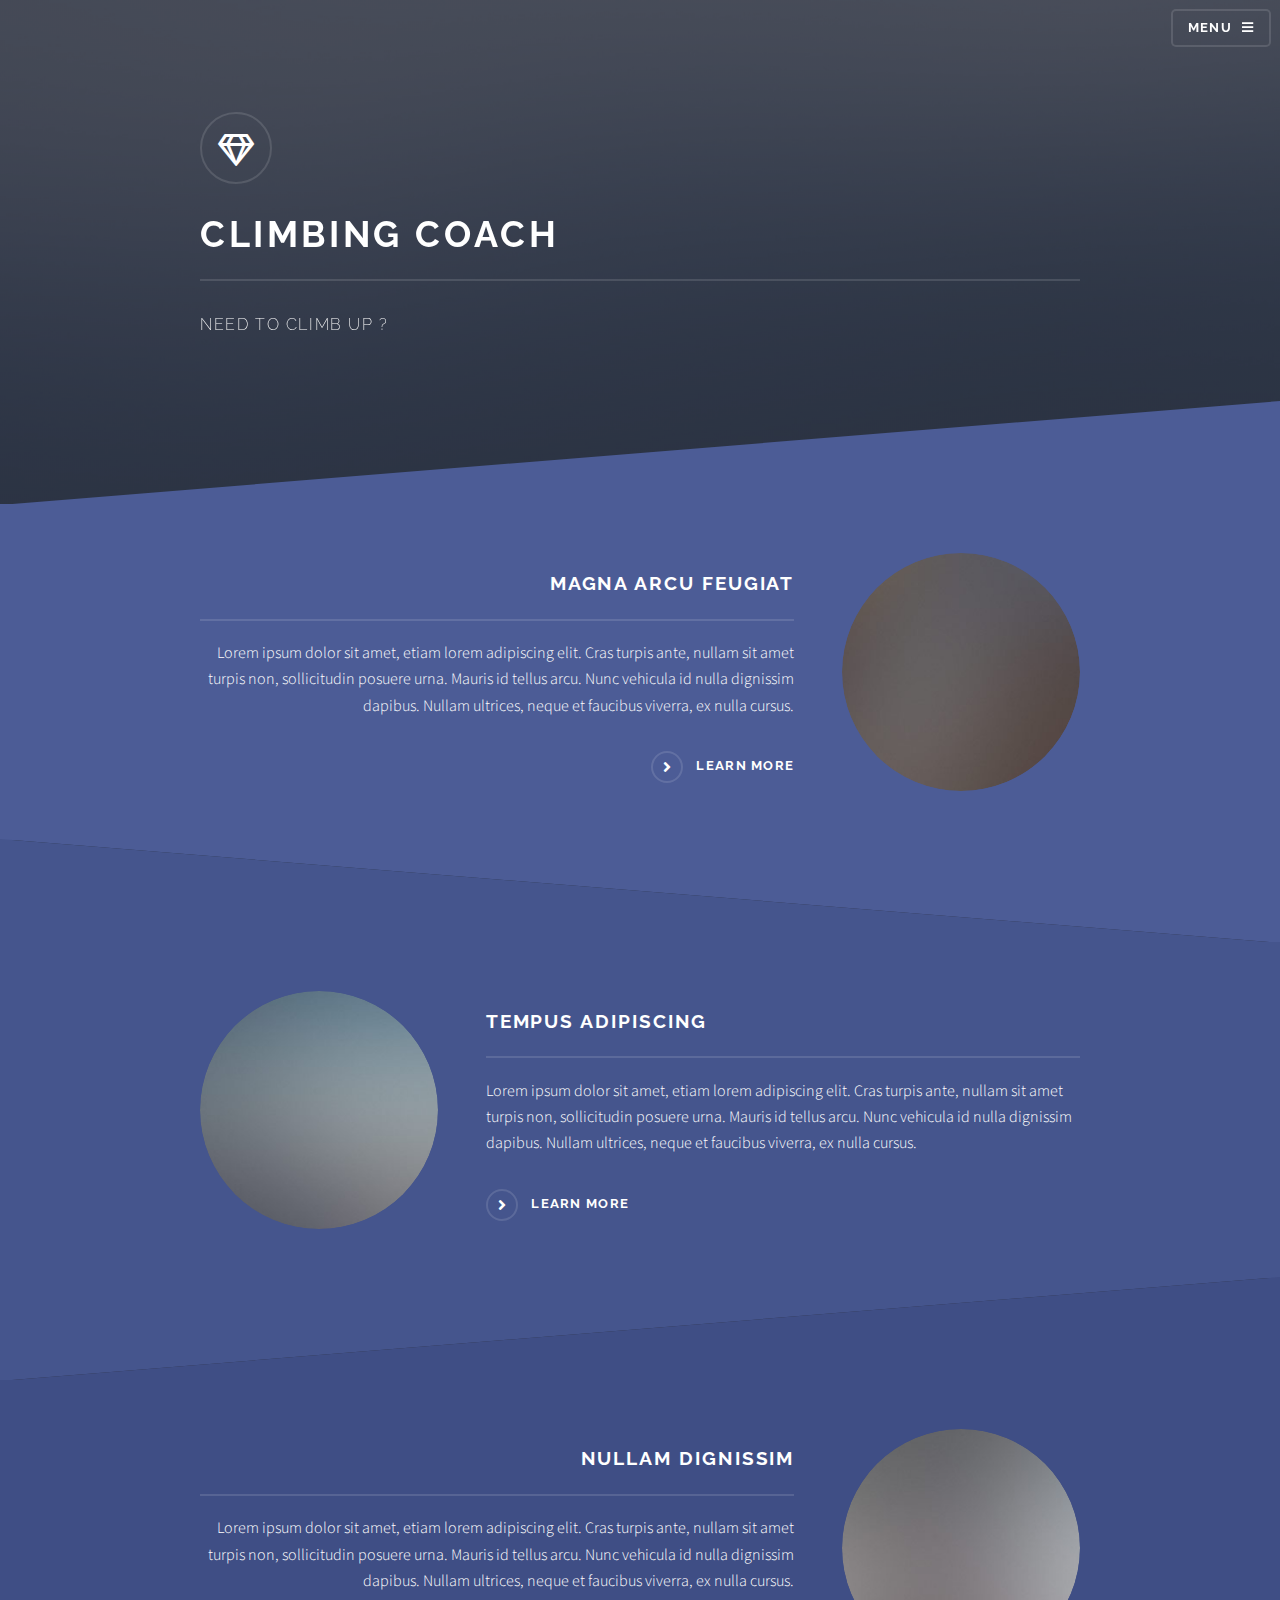
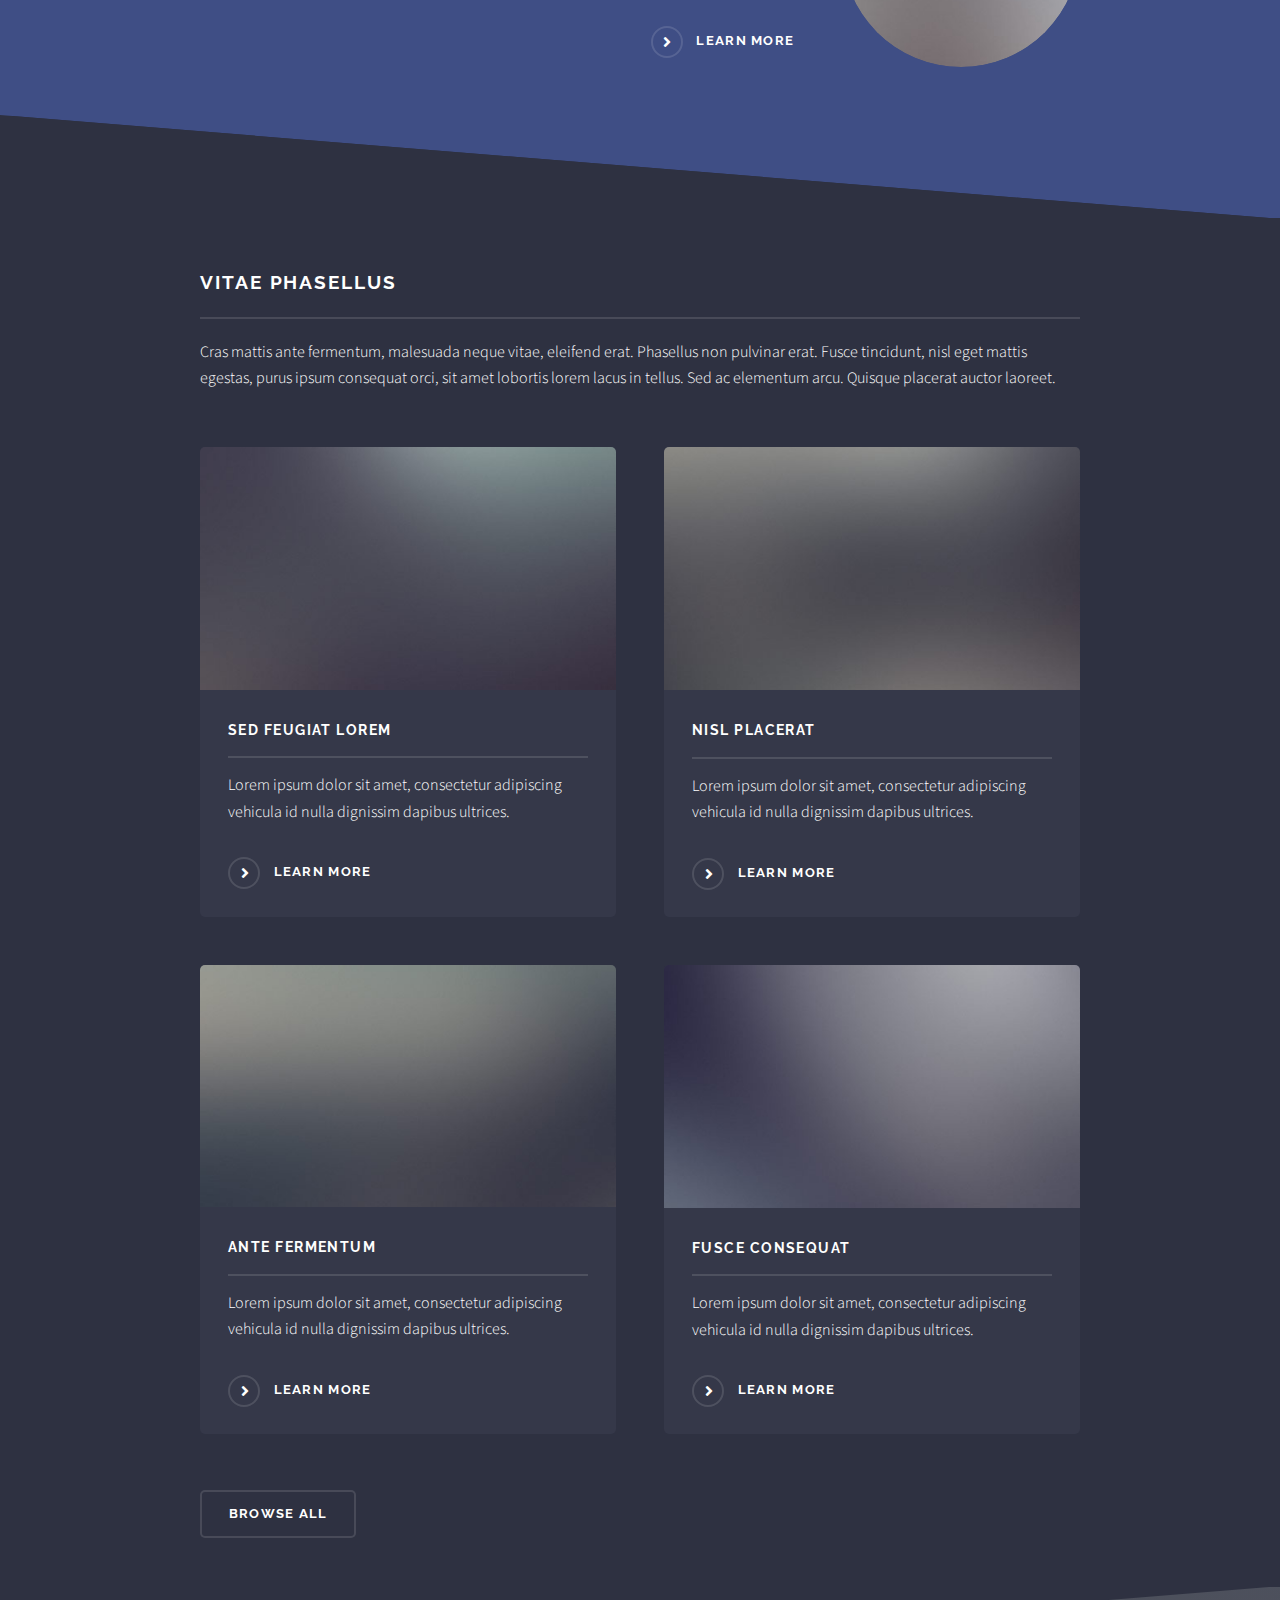
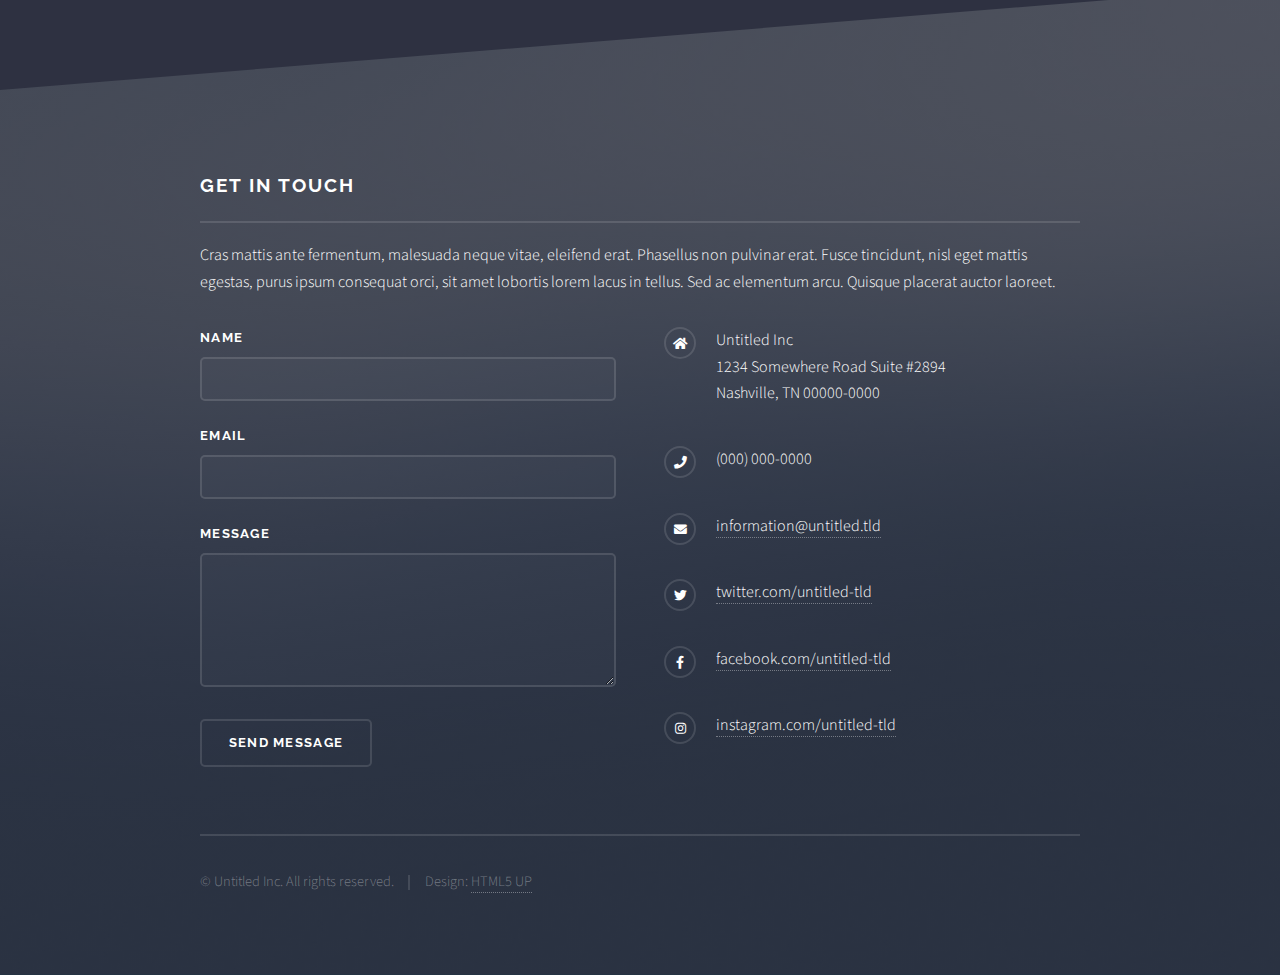
==== commit 8beee72e: "hallo :3" ====
--- a/index.html
+++ b/index.html
@@ -6,7 +6,7 @@
 -->
 <html>
 	<head>
-		<title>Solid State by HTML5 UP</title>
+		<title>Climbing Coach</title>
 		<meta charset="utf-8" />
 		<meta name="viewport" content="width=device-width, initial-scale=1, user-scalable=no" />
 		<link rel="stylesheet" href="assets/css/main.css" />
@@ -19,7 +19,7 @@
 
 				<!-- Header -->
 					<header id="header" class="alt">
-						<h1><a href="index.html">Solid State</a></h1>
+						<h1><a href="index.html">Climbing Coach</a></h1>
 						<nav>
 							<a href="#menu">Menu</a>
 						</nav>
@@ -32,7 +32,9 @@
 							<ul class="links">
 								<li><a href="index.html">Home</a></li>
 								<li><a href="generic.html">Generic</a></li>
+								<li><a href="servise.html">Services</a></li>
 								<li><a href="elements.html">Elements</a></li>
+								<li><a href="contactus.html">Contact us</a></li>
 								<li><a href="#">Log In</a></li>
 								<li><a href="#">Sign Up</a></li>
 							</ul>
@@ -44,8 +46,8 @@
 					<section id="banner">
 						<div class="inner">
 							<div class="logo"><span class="icon fa-gem"></span></div>
-							<h2>This is Solid State</h2>
-							<p>Another free + fully responsive site template by <a href="http://html5up.net">HTML5 UP</a></p>
+							<h2>Climbing Coach</h2>
+							<p>Need to climb up ?</p>
 						</div>
 					</section>
 
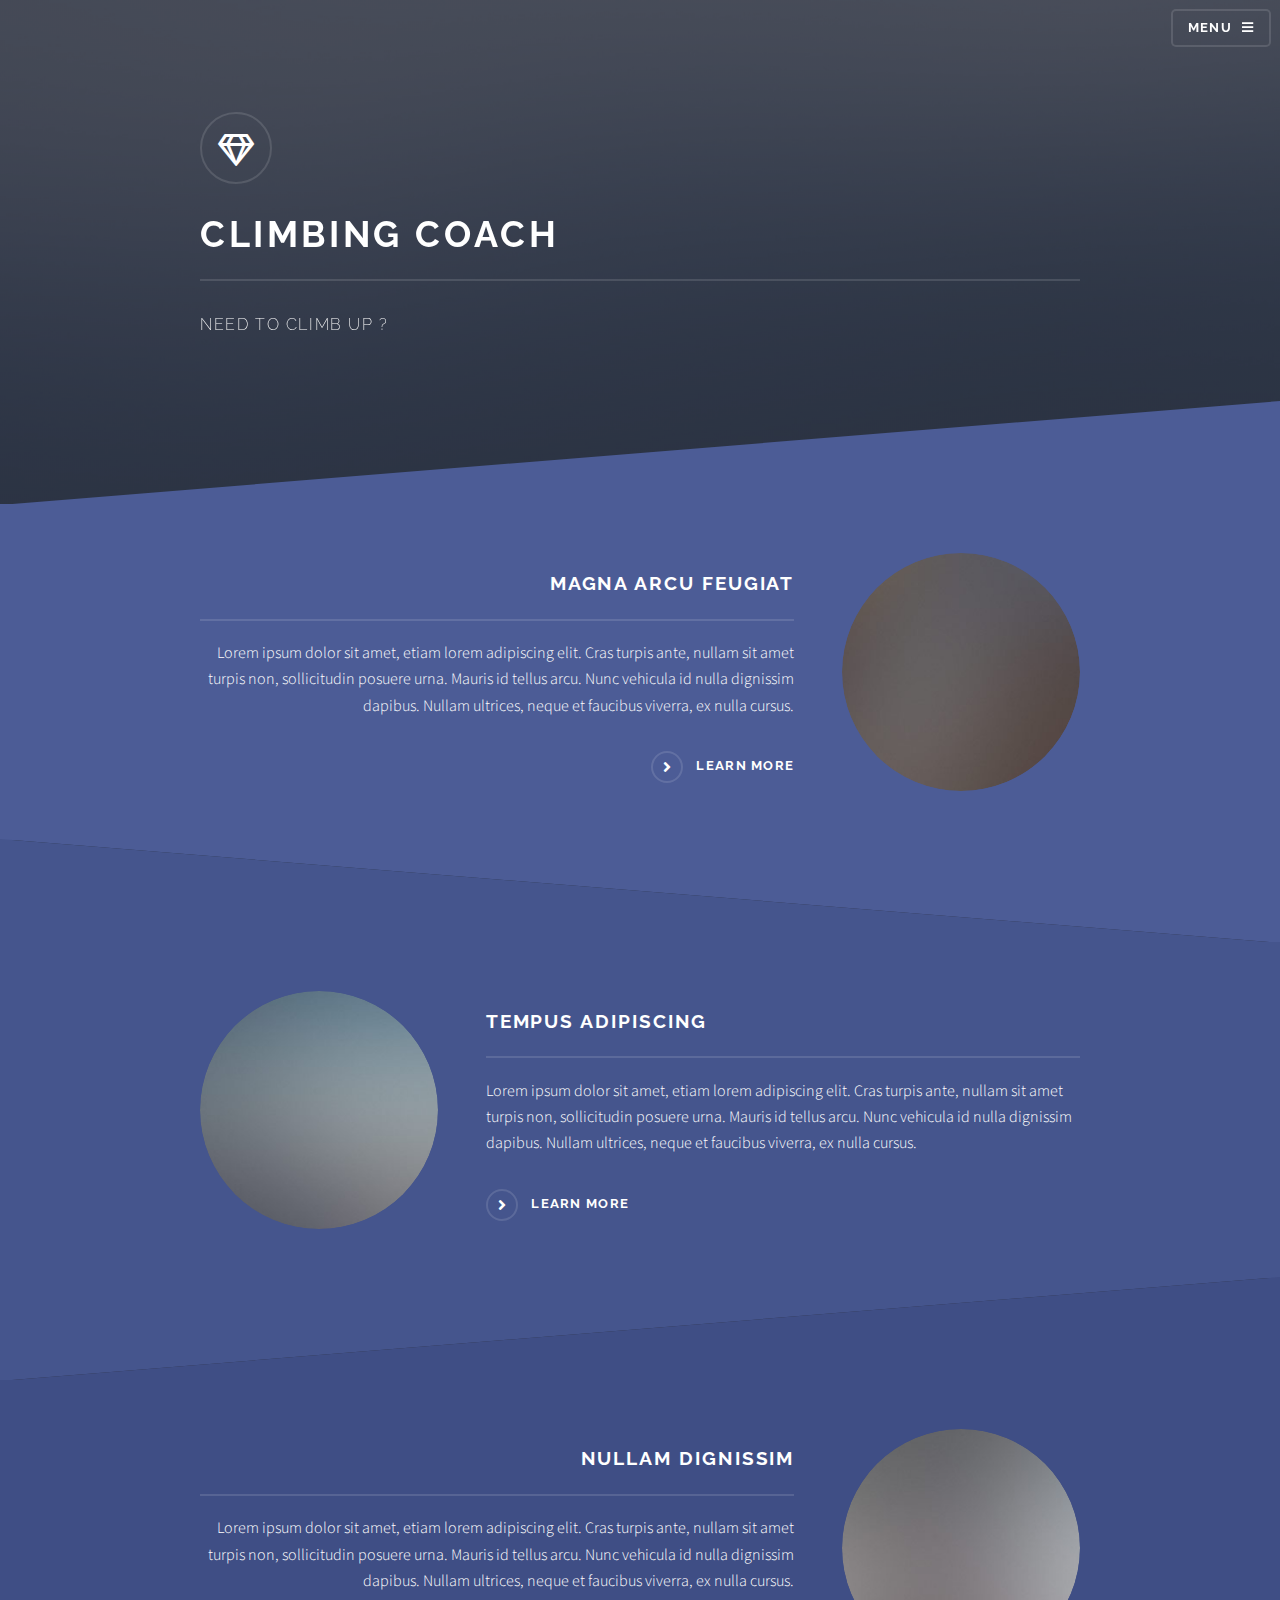
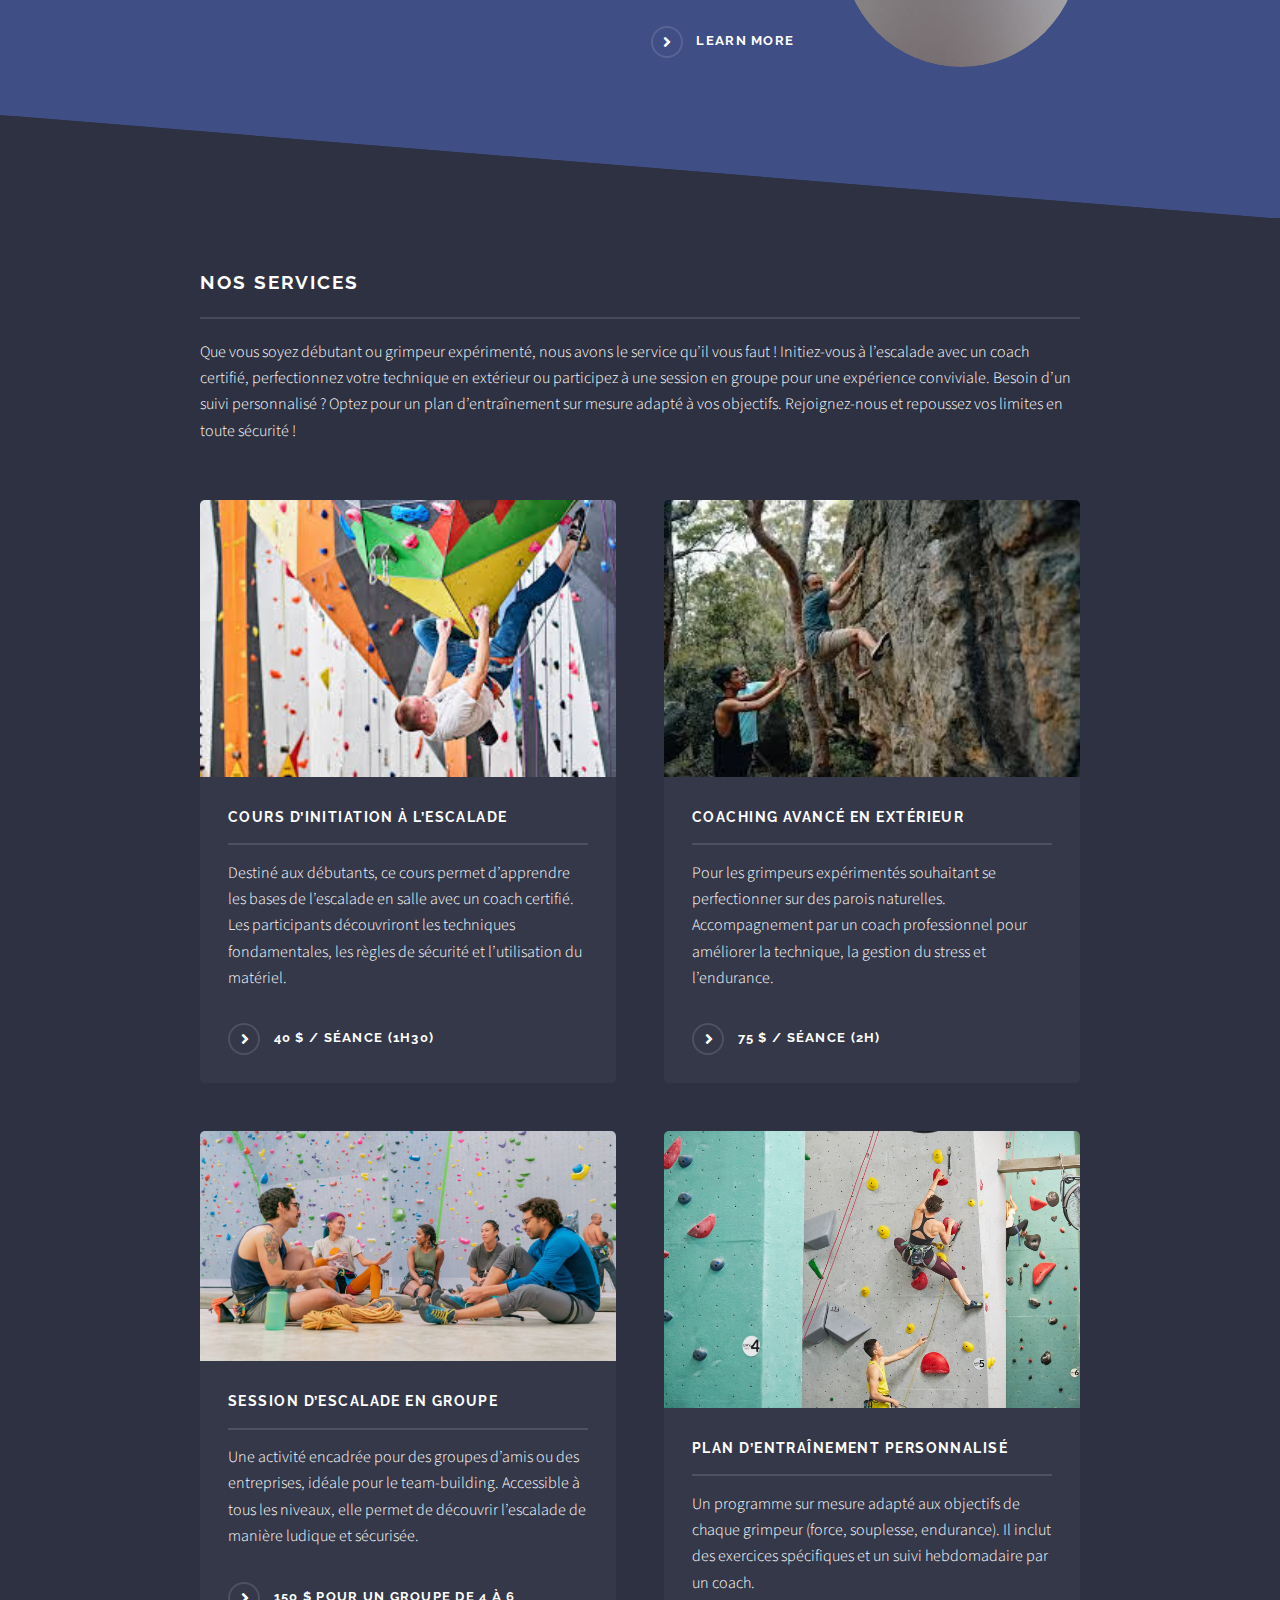
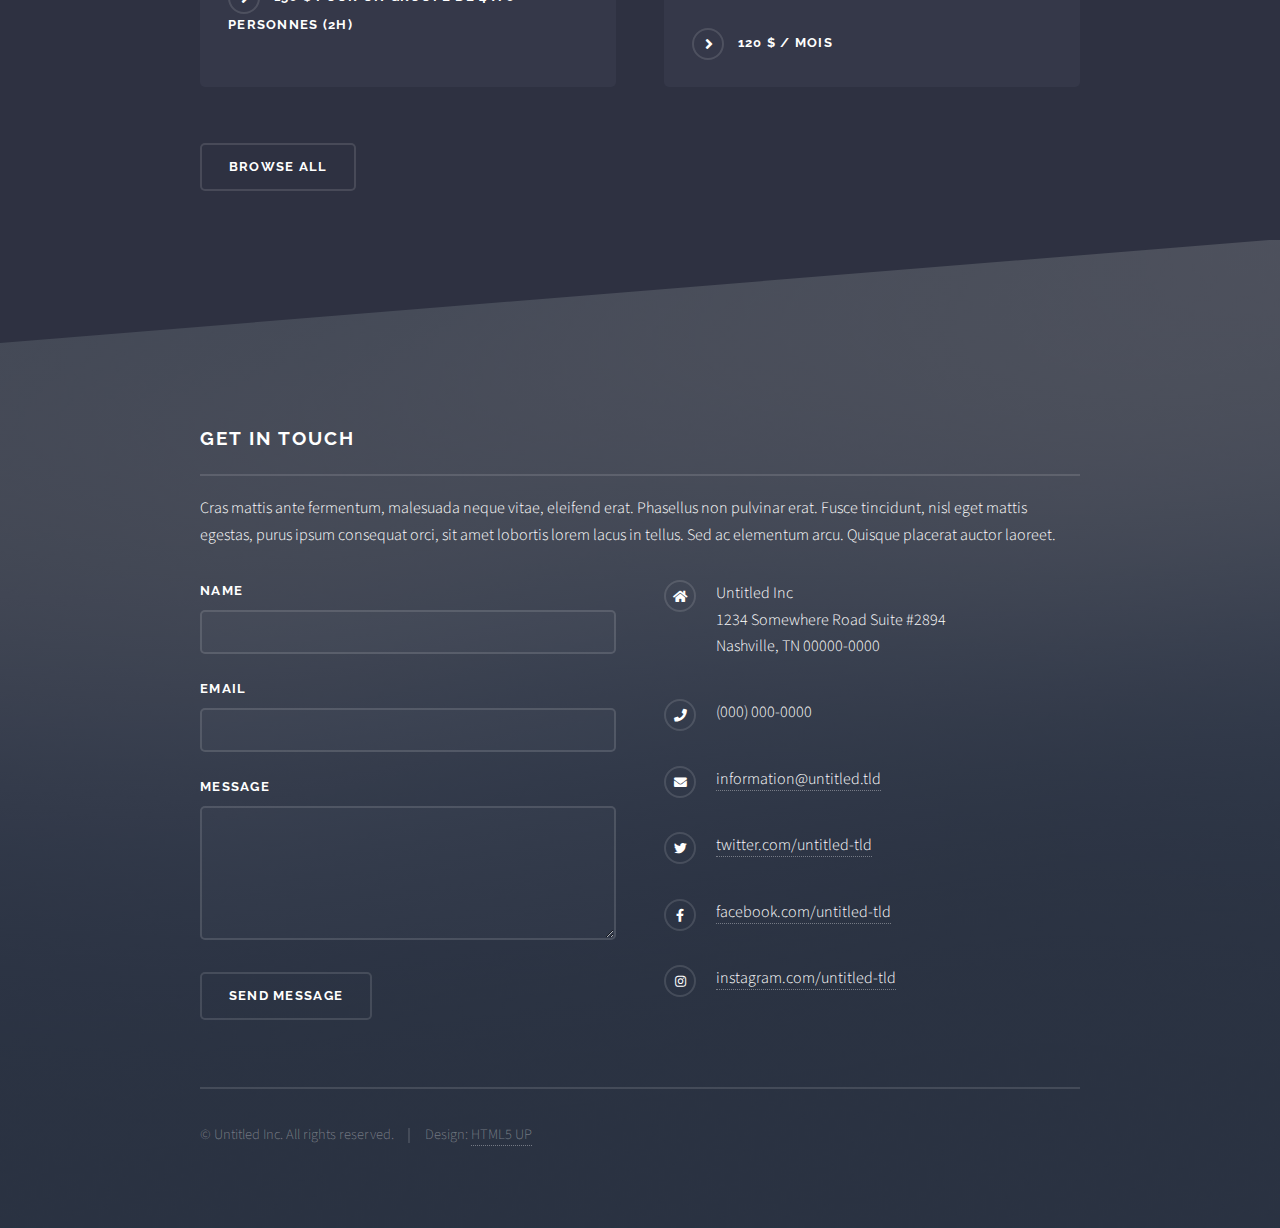
==== commit c7a5185a: "main" ====
--- a/index.html
+++ b/index.html
@@ -93,32 +93,32 @@
 						<!-- Four -->
 							<section id="four" class="wrapper alt style1">
 								<div class="inner">
-									<h2 class="major">Vitae phasellus</h2>
-									<p>Cras mattis ante fermentum, malesuada neque vitae, eleifend erat. Phasellus non pulvinar erat. Fusce tincidunt, nisl eget mattis egestas, purus ipsum consequat orci, sit amet lobortis lorem lacus in tellus. Sed ac elementum arcu. Quisque placerat auctor laoreet.</p>
+									<h2 class="major">Nos Services</h2>
+									<p>Que vous soyez débutant ou grimpeur expérimenté, nous avons le service qu’il vous faut ! Initiez-vous à l’escalade avec un coach certifié, perfectionnez votre technique en extérieur ou participez à une session en groupe pour une expérience conviviale. Besoin d’un suivi personnalisé ? Optez pour un plan d’entraînement sur mesure adapté à vos objectifs. Rejoignez-nous et repoussez vos limites en toute sécurité !</p>
 									<section class="features">
 										<article>
-											<a href="#" class="image"><img src="images/pic04.jpg" alt="" /></a>
-											<h3 class="major">Sed feugiat lorem</h3>
-											<p>Lorem ipsum dolor sit amet, consectetur adipiscing vehicula id nulla dignissim dapibus ultrices.</p>
-											<a href="#" class="special">Learn more</a>
+											<a href="#" class="image"><img src="images/climbing1.jpg" alt="" /></a>
+											<h3 class="major">Cours d’initiation à l’escalade</h3>
+											<p>Destiné aux débutants, ce cours permet d’apprendre les bases de l’escalade en salle avec un coach certifié. Les participants découvriront les techniques fondamentales, les règles de sécurité et l’utilisation du matériel.</p>
+											<a href="#" class="special">40 $ / séance (1h30)</a>
 										</article>
 										<article>
-											<a href="#" class="image"><img src="images/pic05.jpg" alt="" /></a>
-											<h3 class="major">Nisl placerat</h3>
-											<p>Lorem ipsum dolor sit amet, consectetur adipiscing vehicula id nulla dignissim dapibus ultrices.</p>
-											<a href="#" class="special">Learn more</a>
+											<a href="#" class="image"><img src="images/climbing2.jpg" alt="" /></a>
+											<h3 class="major">Coaching avancé en extérieur</h3>
+											<p>Pour les grimpeurs expérimentés souhaitant se perfectionner sur des parois naturelles. Accompagnement par un coach professionnel pour améliorer la technique, la gestion du stress et l’endurance.</p>
+											<a href="#" class="special">75 $ / séance (2h)</a>
 										</article>
 										<article>
-											<a href="#" class="image"><img src="images/pic06.jpg" alt="" /></a>
-											<h3 class="major">Ante fermentum</h3>
-											<p>Lorem ipsum dolor sit amet, consectetur adipiscing vehicula id nulla dignissim dapibus ultrices.</p>
-											<a href="#" class="special">Learn more</a>
+											<a href="#" class="image"><img src="images/climbing3.jpg" alt="" /></a>
+											<h3 class="major">Session d’escalade en groupe</h3>
+											<p>Une activité encadrée pour des groupes d’amis ou des entreprises, idéale pour le team-building. Accessible à tous les niveaux, elle permet de découvrir l’escalade de manière ludique et sécurisée.</p>
+											<a href="#" class="special">150 $ pour un groupe de 4 à 6 personnes (2h)</a>
 										</article>
 										<article>
-											<a href="#" class="image"><img src="images/pic07.jpg" alt="" /></a>
-											<h3 class="major">Fusce consequat</h3>
-											<p>Lorem ipsum dolor sit amet, consectetur adipiscing vehicula id nulla dignissim dapibus ultrices.</p>
-											<a href="#" class="special">Learn more</a>
+											<a href="#" class="image"><img src="images/climbing4.jpg" alt="" /></a>
+											<h3 class="major">Plan d’entraînement personnalisé</h3>
+											<p>Un programme sur mesure adapté aux objectifs de chaque grimpeur (force, souplesse, endurance). Il inclut des exercices spécifiques et un suivi hebdomadaire par un coach.</p>
+											<a href="#" class="special">120 $ / mois</a>
 										</article>
 									</section>
 									<ul class="actions">
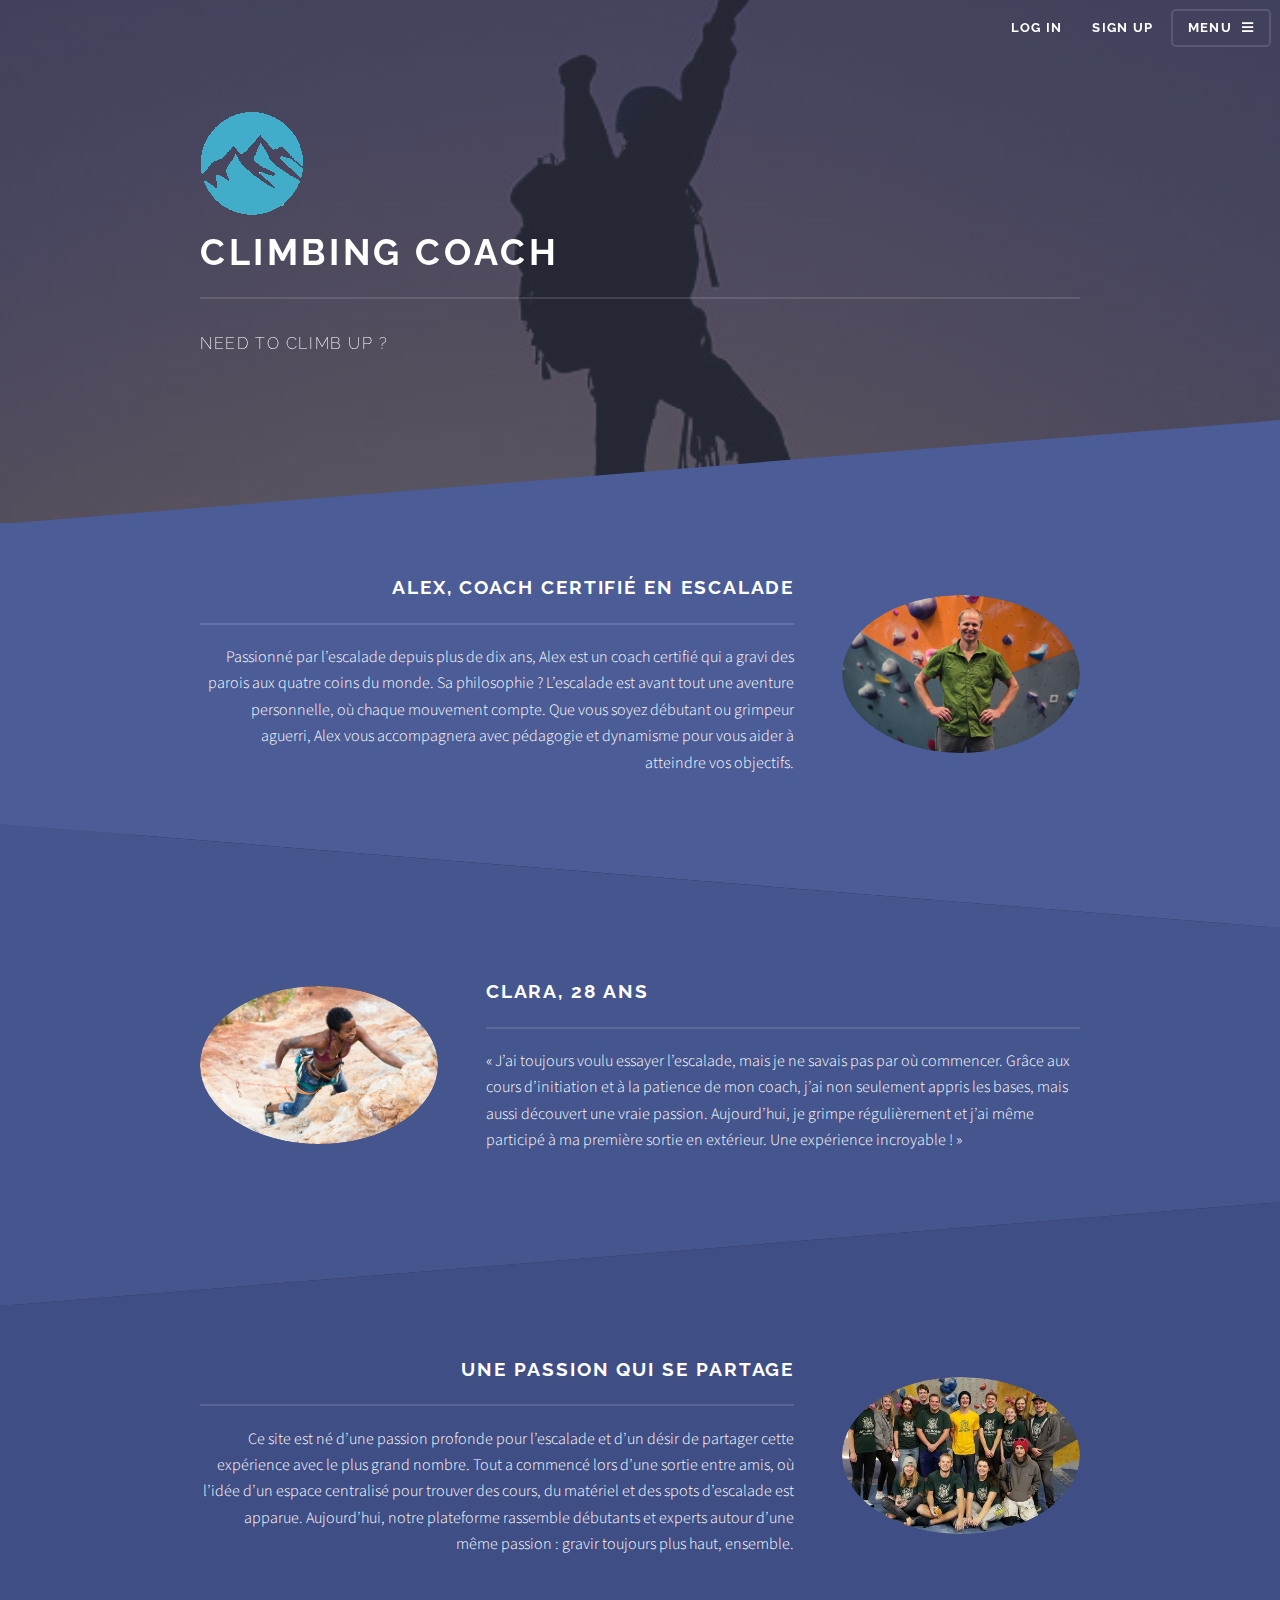
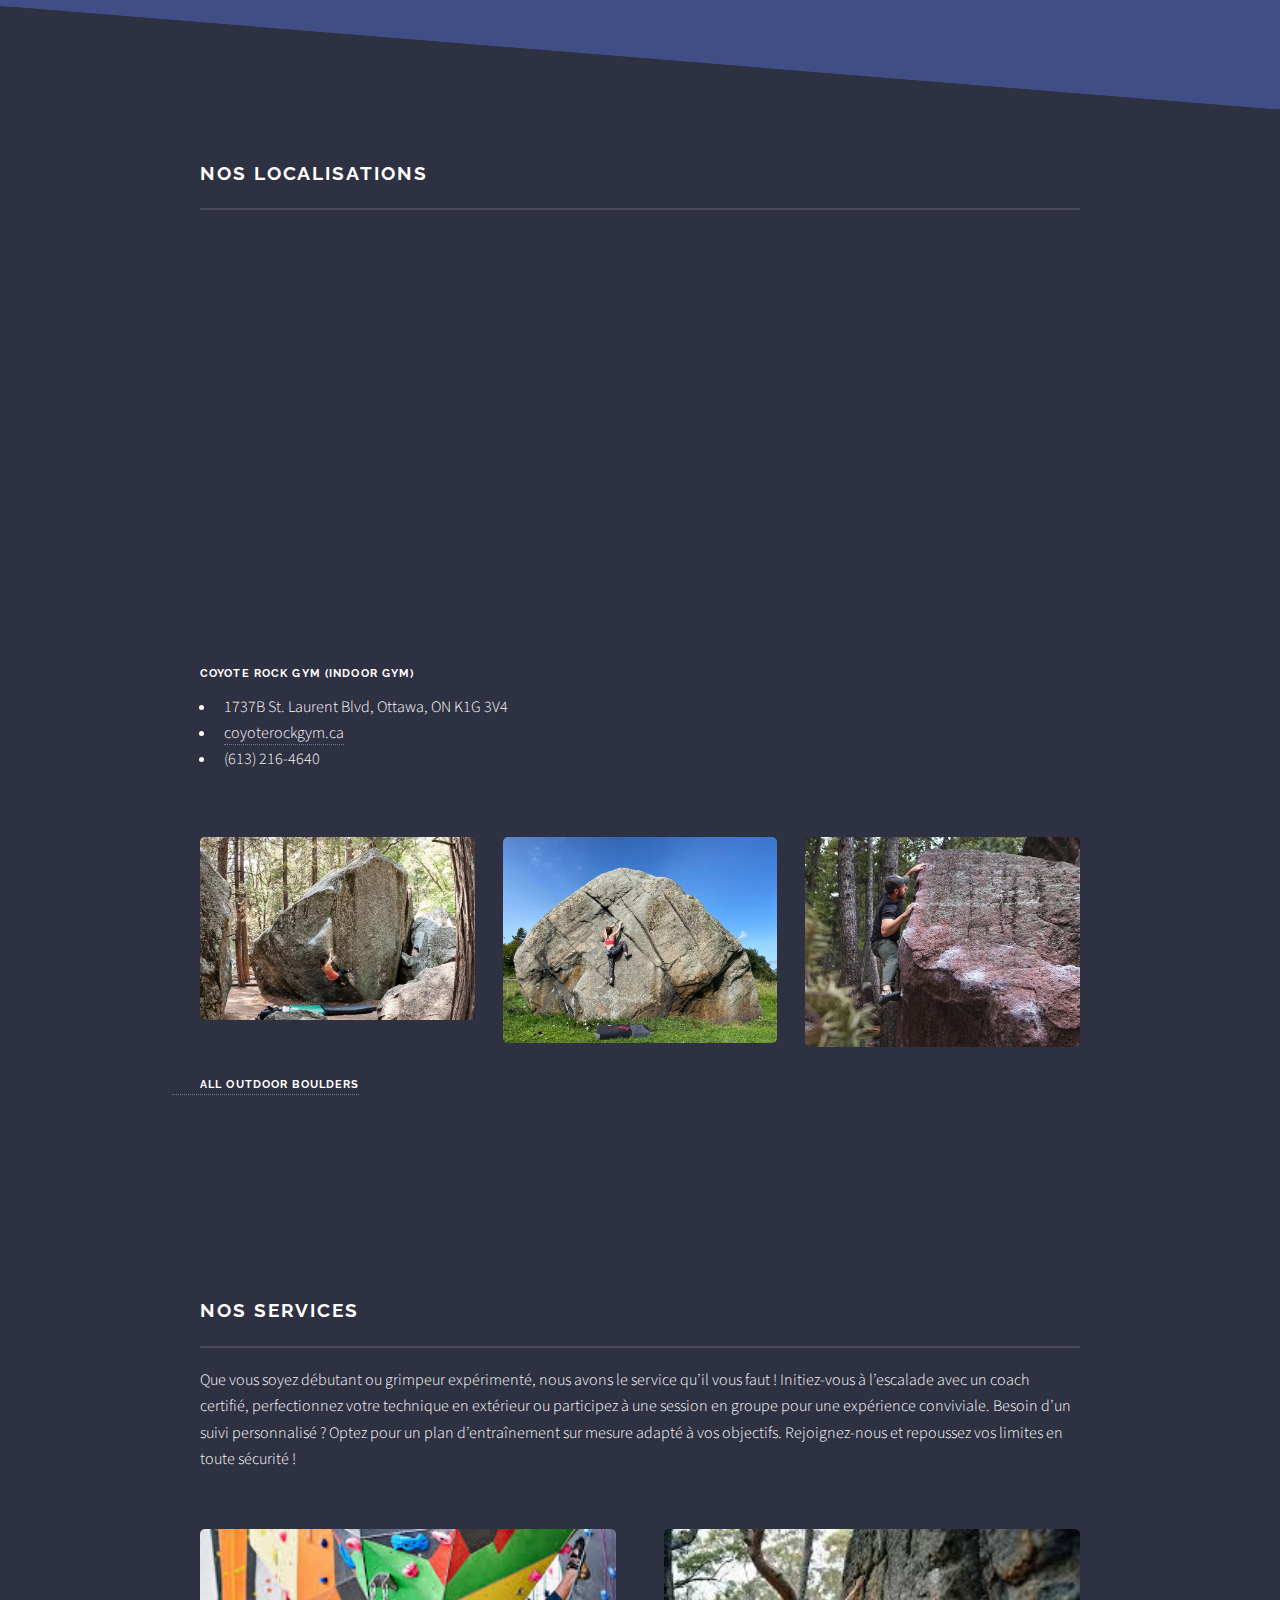
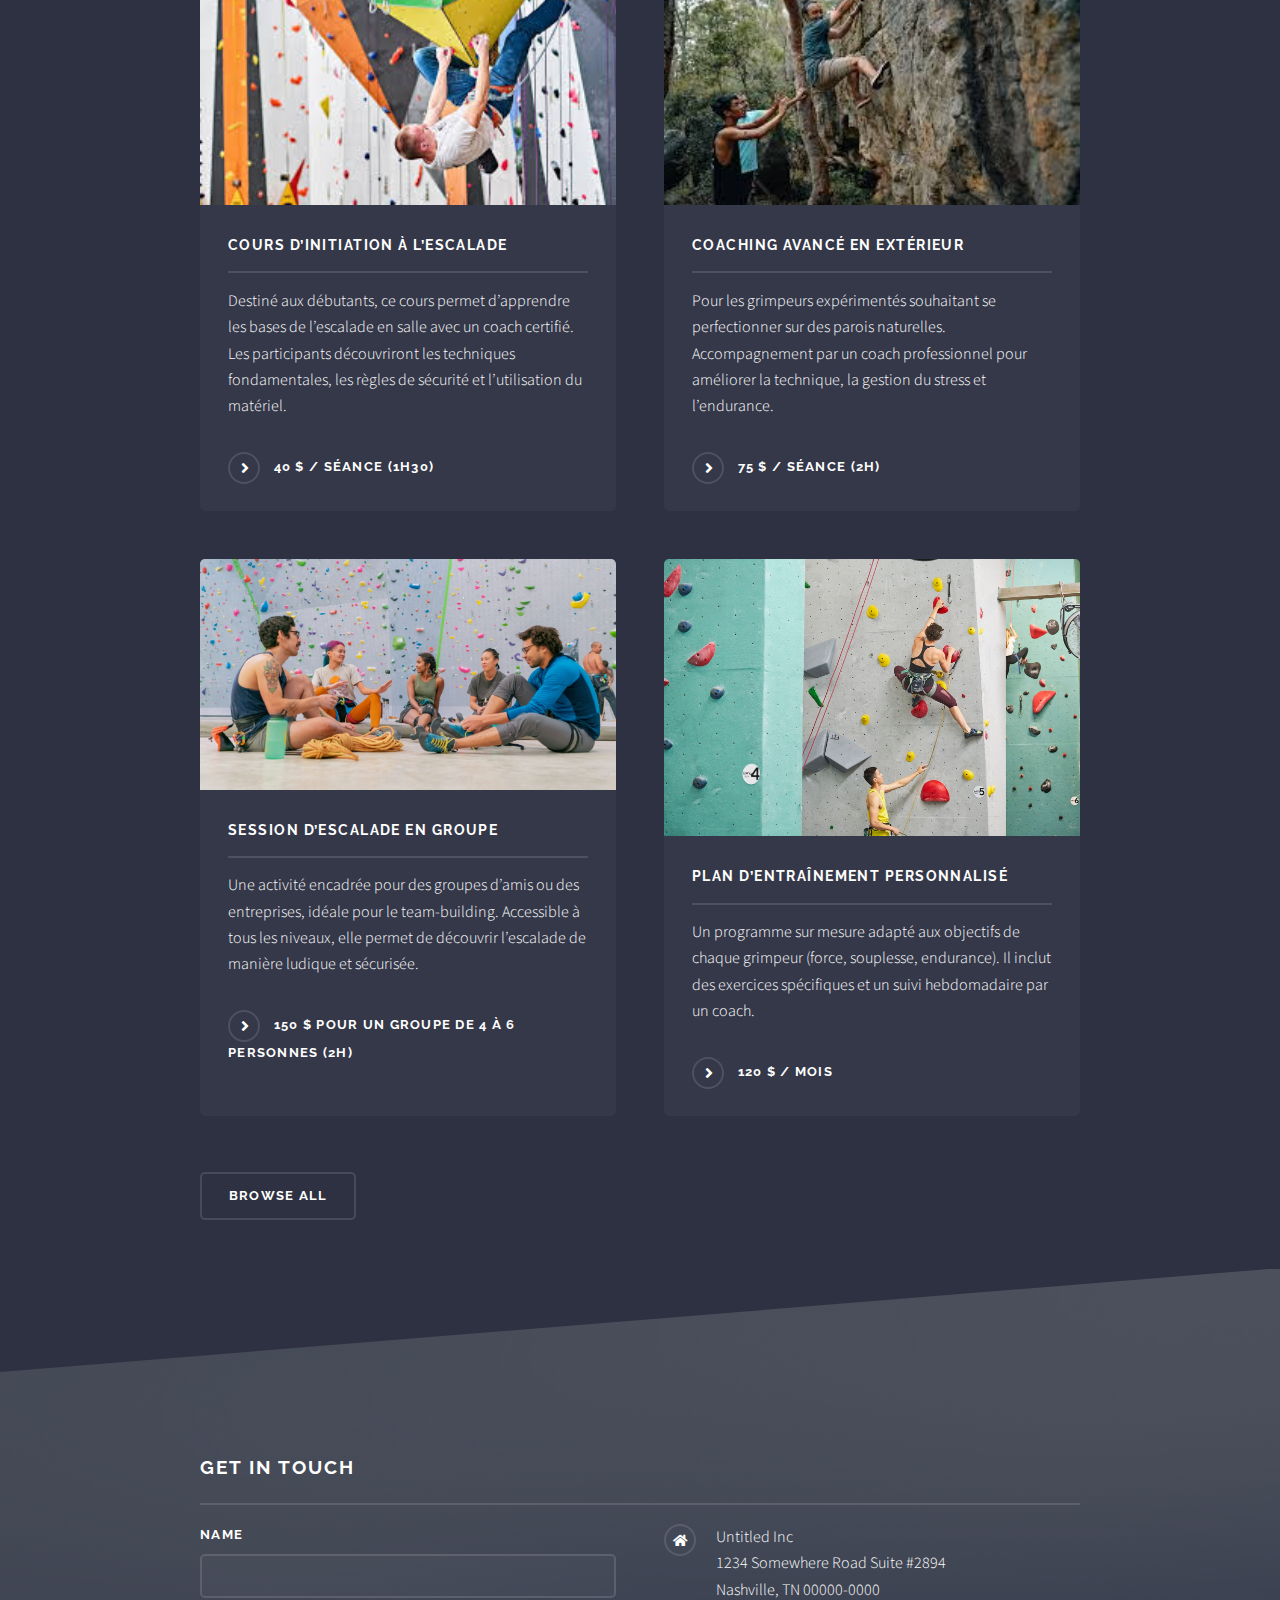
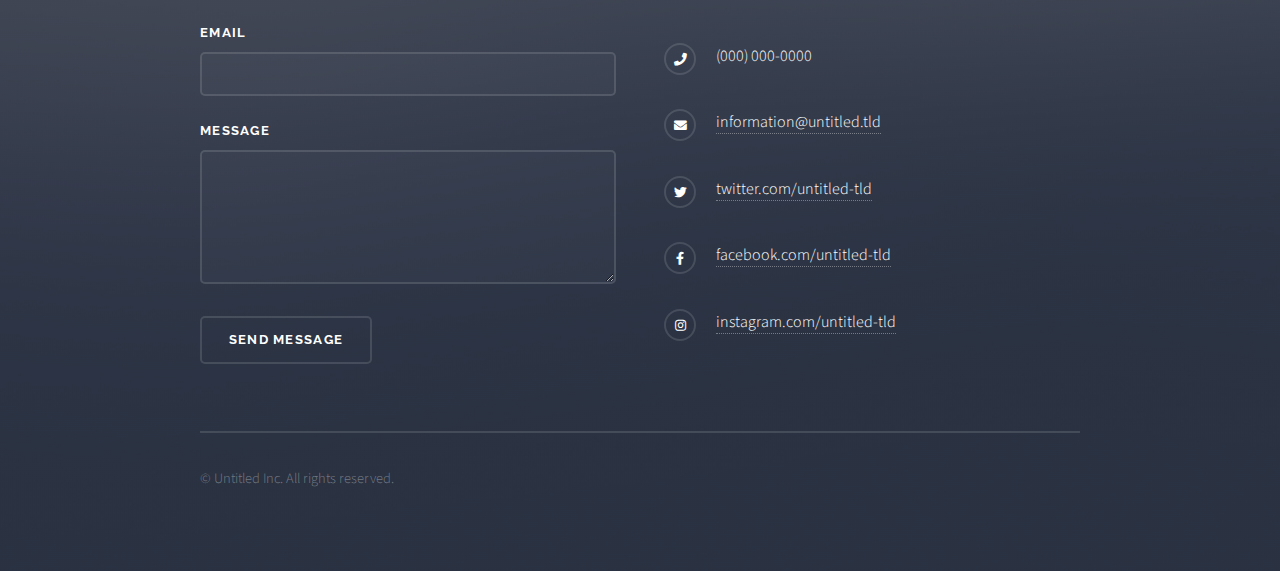
==== commit ea684b29: "pt3" ====
--- a/index.html
+++ b/index.html
@@ -1,9 +1,4 @@
 <!DOCTYPE HTML>
-<!--
-	Solid State by HTML5 UP
-	html5up.net | @ajlkn
-	Free for personal and commercial use under the CCA 3.0 license (html5up.net/license)
--->
 <html>
 	<head>
 		<title>Climbing Coach</title>
@@ -21,6 +16,8 @@
 					<header id="header" class="alt">
 						<h1><a href="index.html">Climbing Coach</a></h1>
 						<nav>
+							<a href="#">Log In</a>
+							<a href="#">Sign up</a>
 							<a href="#menu">Menu</a>
 						</nav>
 					</header>
@@ -31,12 +28,12 @@
 							<h2>Menu</h2>
 							<ul class="links">
 								<li><a href="index.html">Home</a></li>
-								<li><a href="generic.html">Generic</a></li>
+								
 								<li><a href="servise.html">Services</a></li>
-								<li><a href="elements.html">Elements</a></li>
+								<li><a href="localisation.html">Localisation</a></li>
+								<li><a href="profile.html">Profile</a></li>
 								<li><a href="contactus.html">Contact us</a></li>
-								<li><a href="#">Log In</a></li>
-								<li><a href="#">Sign Up</a></li>
+								
 							</ul>
 							<a href="#" class="close">Close</a>
 						</div>
@@ -45,7 +42,7 @@
 				<!-- Banner -->
 					<section id="banner">
 						<div class="inner">
-							<div class="logo"><span class="icon fa-gem"></span></div>
+							<img src="images/logokk.png" alt="Climbing Icon" />
 							<h2>Climbing Coach</h2>
 							<p>Need to climb up ?</p>
 						</div>
@@ -57,11 +54,10 @@
 						<!-- One -->
 							<section id="one" class="wrapper spotlight style1">
 								<div class="inner">
-									<a href="#" class="image"><img src="images/pic01.jpg" alt="" /></a>
+									<a href="#" class="image"><img src="images/sjong_interview_torypowers.webp" alt="" /></a>
 									<div class="content">
-										<h2 class="major">Magna arcu feugiat</h2>
-										<p>Lorem ipsum dolor sit amet, etiam lorem adipiscing elit. Cras turpis ante, nullam sit amet turpis non, sollicitudin posuere urna. Mauris id tellus arcu. Nunc vehicula id nulla dignissim dapibus. Nullam ultrices, neque et faucibus viverra, ex nulla cursus.</p>
-										<a href="#" class="special">Learn more</a>
+										<h2 class="major">Alex, Coach Certifié en Escalade</h2>
+										<p>Passionné par l’escalade depuis plus de dix ans, Alex est un coach certifié qui a gravi des parois aux quatre coins du monde. Sa philosophie ? L’escalade est avant tout une aventure personnelle, où chaque mouvement compte. Que vous soyez débutant ou grimpeur aguerri, Alex vous accompagnera avec pédagogie et dynamisme pour vous aider à atteindre vos objectifs.</p>
 									</div>
 								</div>
 							</section>
@@ -69,11 +65,10 @@
 						<!-- Two -->
 							<section id="two" class="wrapper alt spotlight style2">
 								<div class="inner">
-									<a href="#" class="image"><img src="images/pic02.jpg" alt="" /></a>
+									<a href="#" class="image"><img src="images/stock_49694903_Large.jpg" alt="" /></a>
 									<div class="content">
-										<h2 class="major">Tempus adipiscing</h2>
-										<p>Lorem ipsum dolor sit amet, etiam lorem adipiscing elit. Cras turpis ante, nullam sit amet turpis non, sollicitudin posuere urna. Mauris id tellus arcu. Nunc vehicula id nulla dignissim dapibus. Nullam ultrices, neque et faucibus viverra, ex nulla cursus.</p>
-										<a href="#" class="special">Learn more</a>
+										<h2 class="major">Clara, 28 ans</h2>
+										<p>« J’ai toujours voulu essayer l’escalade, mais je ne savais pas par où commencer. Grâce aux cours d’initiation et à la patience de mon coach, j’ai non seulement appris les bases, mais aussi découvert une vraie passion. Aujourd’hui, je grimpe régulièrement et j’ai même participé à ma première sortie en extérieur. Une expérience incroyable ! »</p>
 									</div>
 								</div>
 							</section>
@@ -81,17 +76,44 @@
 						<!-- Three -->
 							<section id="three" class="wrapper spotlight style3">
 								<div class="inner">
-									<a href="#" class="image"><img src="images/pic03.jpg" alt="" /></a>
+									<a href="#" class="image"><img src="images/bax3thcgzh9kamqh.jpg" alt="" /></a>
 									<div class="content">
-										<h2 class="major">Nullam dignissim</h2>
-										<p>Lorem ipsum dolor sit amet, etiam lorem adipiscing elit. Cras turpis ante, nullam sit amet turpis non, sollicitudin posuere urna. Mauris id tellus arcu. Nunc vehicula id nulla dignissim dapibus. Nullam ultrices, neque et faucibus viverra, ex nulla cursus.</p>
-										<a href="#" class="special">Learn more</a>
-									</div>
-								</div>
-							</section>
-
+										<h2 class="major">Une Passion Qui Se Partage</h2>
+										<p>Ce site est né d’une passion profonde pour l’escalade et d’un désir de partager cette expérience avec le plus grand nombre. Tout a commencé lors d’une sortie entre amis, où l’idée d’un espace centralisé pour trouver des cours, du matériel et des spots d’escalade est apparue. Aujourd’hui, notre plateforme rassemble débutants et experts autour d’une même passion : gravir toujours plus haut, ensemble.</p>
+									</div>
+								</div>
+							</section>
+						<!-- Localisation -->	
+							<section id="four" class="wrapper alt style1" style="transform:(1)">
+								<div class="inner">
+									<h2 class="major">Nos Localisations</h2>
+									<p><span class="image left"><div class="map-responsive">
+										<iframe src="https://www.google.com/maps/embed?pb=!1m18!1m12!1m3!1d22405.450332548156!2d-75.64453871269784!3d45.415766058576736!2m3!1f0!2f0!3f0!3m2!1i1024!2i768!4f13.1!3m3!1m2!1s0x4cce0f0d2afe951f%3A0xa0b18b041bd27ebc!2sCoyote%20Rock%20Gym!5e0!3m2!1sen!2sca!4v1739676359002!5m2!1sen!2sca" width="600" height="400" frameborder="0" style="border:0; width: 100%;" allowfullscreen=""></iframe>
+									 </div>
+									 </span>
+										<div class="row">
+											<div class="col-6 col-12-medium" style="padding-top: 10px;">
+												<h4>Coyote Rock Gym (Indoor Gym)</h4>
+												<ul>
+													<li>1737B St. Laurent Blvd, Ottawa, ON K1G 3V4</li>
+													<li><a href="https://coyoterockgym.ca/">coyoterockgym.ca</a></li>
+													<li>(613) 216-4640</li>
+												</ul>
+											</div>
+										</div>
+									</p>
+									<div class="box alt">
+										<div class="row gtr-uniform">
+											<div class="col-4"><span class="image fit"><img src="images/e1df8821-55f1-4b3f-9926-8c8b41110e18-climbing-yosemite1-ezgif.com-webp-to-jpg-converter.jpg" alt="" /></span></div>
+											<div class="col-4"><span class="image fit"><img src="images/img_5072-ezgif.com-webp-to-jpg-converter.jpg" alt="" /></span></div>
+											<div class="col-4"><span class="image fit"><img src="images/Satellites.jpg" alt="" /></span></div>
+											<a href="https://www.thecrag.com/en/climbing/canada/ontario/eastern-ontario"><h4>All Outdoor Boulders</h4></a></li>
+										</div>
+									</div>
+								</div>
+							</section>
 						<!-- Four -->
-							<section id="four" class="wrapper alt style1">
+							<section id="four" class="wrapper alt style1" style="transform: scaleX(1)">
 								<div class="inner">
 									<h2 class="major">Nos Services</h2>
 									<p>Que vous soyez débutant ou grimpeur expérimenté, nous avons le service qu’il vous faut ! Initiez-vous à l’escalade avec un coach certifié, perfectionnez votre technique en extérieur ou participez à une session en groupe pour une expérience conviviale. Besoin d’un suivi personnalisé ? Optez pour un plan d’entraînement sur mesure adapté à vos objectifs. Rejoignez-nous et repoussez vos limites en toute sécurité !</p>
@@ -122,7 +144,7 @@
 										</article>
 									</section>
 									<ul class="actions">
-										<li><a href="#" class="button">Browse All</a></li>
+										<li><a href="servise.html" class="button">Browse All</a></li>
 									</ul>
 								</div>
 							</section>
@@ -130,10 +152,9 @@
 					</section>
 
 				<!-- Footer -->
-					<section id="footer">
+					<section id="footer",>
 						<div class="inner">
 							<h2 class="major">Get in touch</h2>
-							<p>Cras mattis ante fermentum, malesuada neque vitae, eleifend erat. Phasellus non pulvinar erat. Fusce tincidunt, nisl eget mattis egestas, purus ipsum consequat orci, sit amet lobortis lorem lacus in tellus. Sed ac elementum arcu. Quisque placerat auctor laoreet.</p>
 							<form method="post" action="#">
 								<div class="fields">
 									<div class="field">
@@ -166,7 +187,7 @@
 								<li class="icon brands fa-instagram"><a href="#">instagram.com/untitled-tld</a></li>
 							</ul>
 							<ul class="copyright">
-								<li>&copy; Untitled Inc. All rights reserved.</li><li>Design: <a href="http://html5up.net">HTML5 UP</a></li>
+								<li>&copy; Untitled Inc. All rights reserved.</li>
 							</ul>
 						</div>
 					</section>
--- a/assets/css/main.css
+++ b/assets/css/main.css
@@ -1,10 +1,10 @@
 @import url(fontawesome-all.min.css);
 @import url("https://fonts.googleapis.com/css?family=Raleway:200,700|Source+Sans+Pro:300,600,300italic,600italic");
 
-/*
-	Solid State by HTML5 UP
-	html5up.net | @ajlkn
-	Free for personal and commercial use under the CCA 3.0 license (html5up.net/license)
+/*
+	Solid State by HTML5 UP
+	html5up.net | @ajlkn
+	Free for personal and commercial use under the CCA 3.0 license (html5up.net/license)
 */
 
 html, body, div, span, applet, object,
@@ -101,11 +101,11 @@
 	body {
 		background-color: #2e3141;
 		background-image: linear-gradient(to top, rgba(46, 49, 65, 0.8), rgba(46, 49, 65, 0.8)), url("../../images/bg.jpg");
-		background-size: auto,+		background-size: auto,
  cover;
-		background-attachment: fixed,+		background-attachment: fixed,
  fixed;
-		background-position: center,+		background-position: center,
  center;
 	}
 
@@ -3467,13 +3467,12 @@
 				padding: 7em 0 8.25em 0 ;
 				background-color: #2e3141;
 				background-image: linear-gradient(to top, rgba(46, 49, 65, 0.8), rgba(46, 49, 65, 0.8)), url("../../images/bg.jpg");
-				background-size: auto,+				background-size: auto,
  cover;
-				background-position: center,+				background-position: center,
  center;
 				margin-bottom: -6.5em;
 			}
-
 		}
 
 		@media screen and (max-width: 980px) {
@@ -3579,9 +3578,9 @@
 			padding: 9em 0 6.25em 0 ;
 			background-color: #2e3141;
 			background-image: linear-gradient(to top, rgba(46, 49, 65, 0.8), rgba(46, 49, 65, 0.8)), url("../../images/bg.jpg");
-			background-size: auto,+			background-size: auto,
  cover;
-			background-position: center,+			background-position: center,
  0% 30%;
 			margin-bottom: -6.5em;
 		}
@@ -3592,9 +3591,9 @@
 
 		#wrapper > header {
 			padding: 11em 3em 7.375em 3em ;
-			background-size: auto,+			background-size: auto,
  cover;
-			background-position: center,+			background-position: center,
  0% 0%;
 			margin-bottom: -4.75em;
 		}
@@ -3609,7 +3608,7 @@
 
 		#wrapper > header {
 			padding: 6.5em 2em 3em 2em ;
-			background-size: auto,+			background-size: auto,
  125%;
 			margin-bottom: -2.5em;
 		}
@@ -4071,10 +4070,10 @@
 
 		#footer {
 			background-color: #2e3141;
-			background-image: linear-gradient(to top, rgba(46, 49, 65, 0.8), rgba(46, 49, 65, 0.8)), url("../../images/bg.jpg");
-			background-size: auto,+			background-image: linear-gradient(to top, rgba(46, 49, 65, 0.8), rgba(46, 49, 65, 0.8)), url("../../images/bg2.jpg");
+			background-size: auto,
  cover;
-			background-position: center,+			background-position: center,
  center;
 			margin-top: -6.5em;
 			padding-top: 6.5em;
